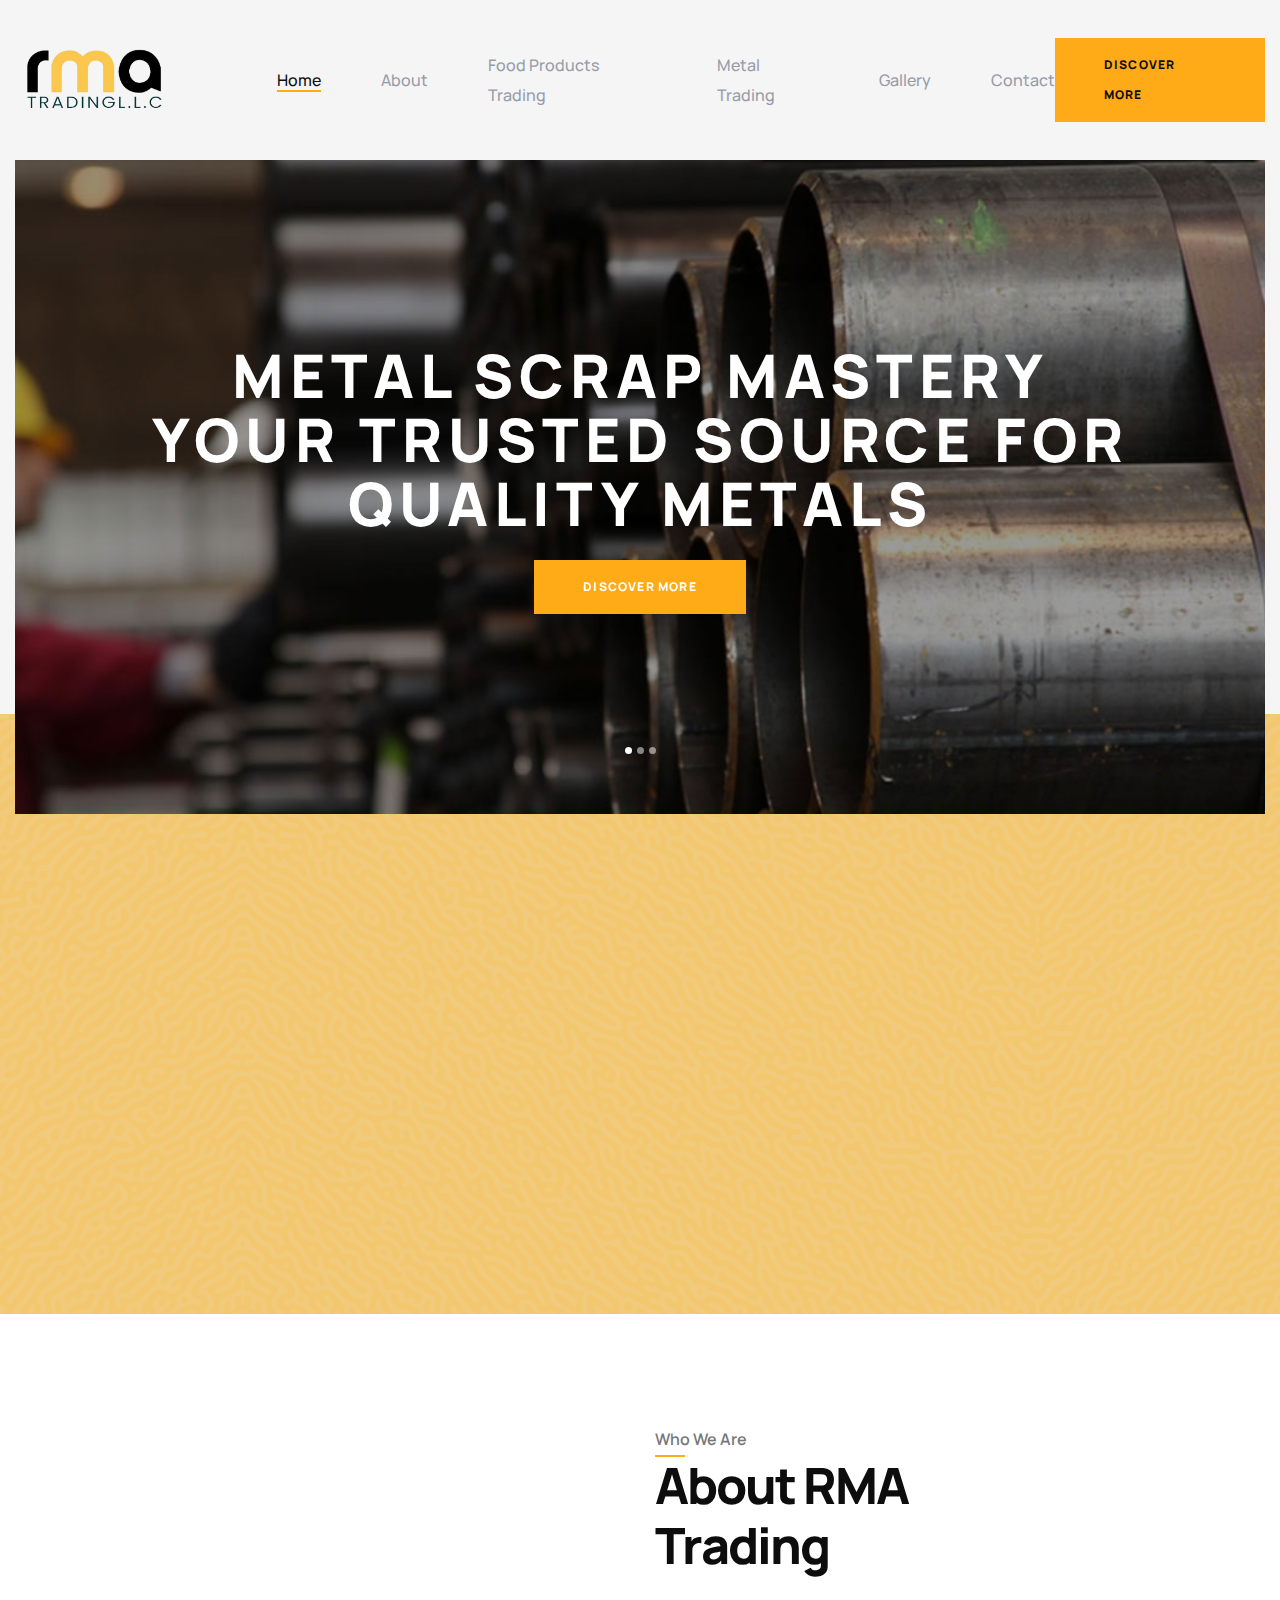
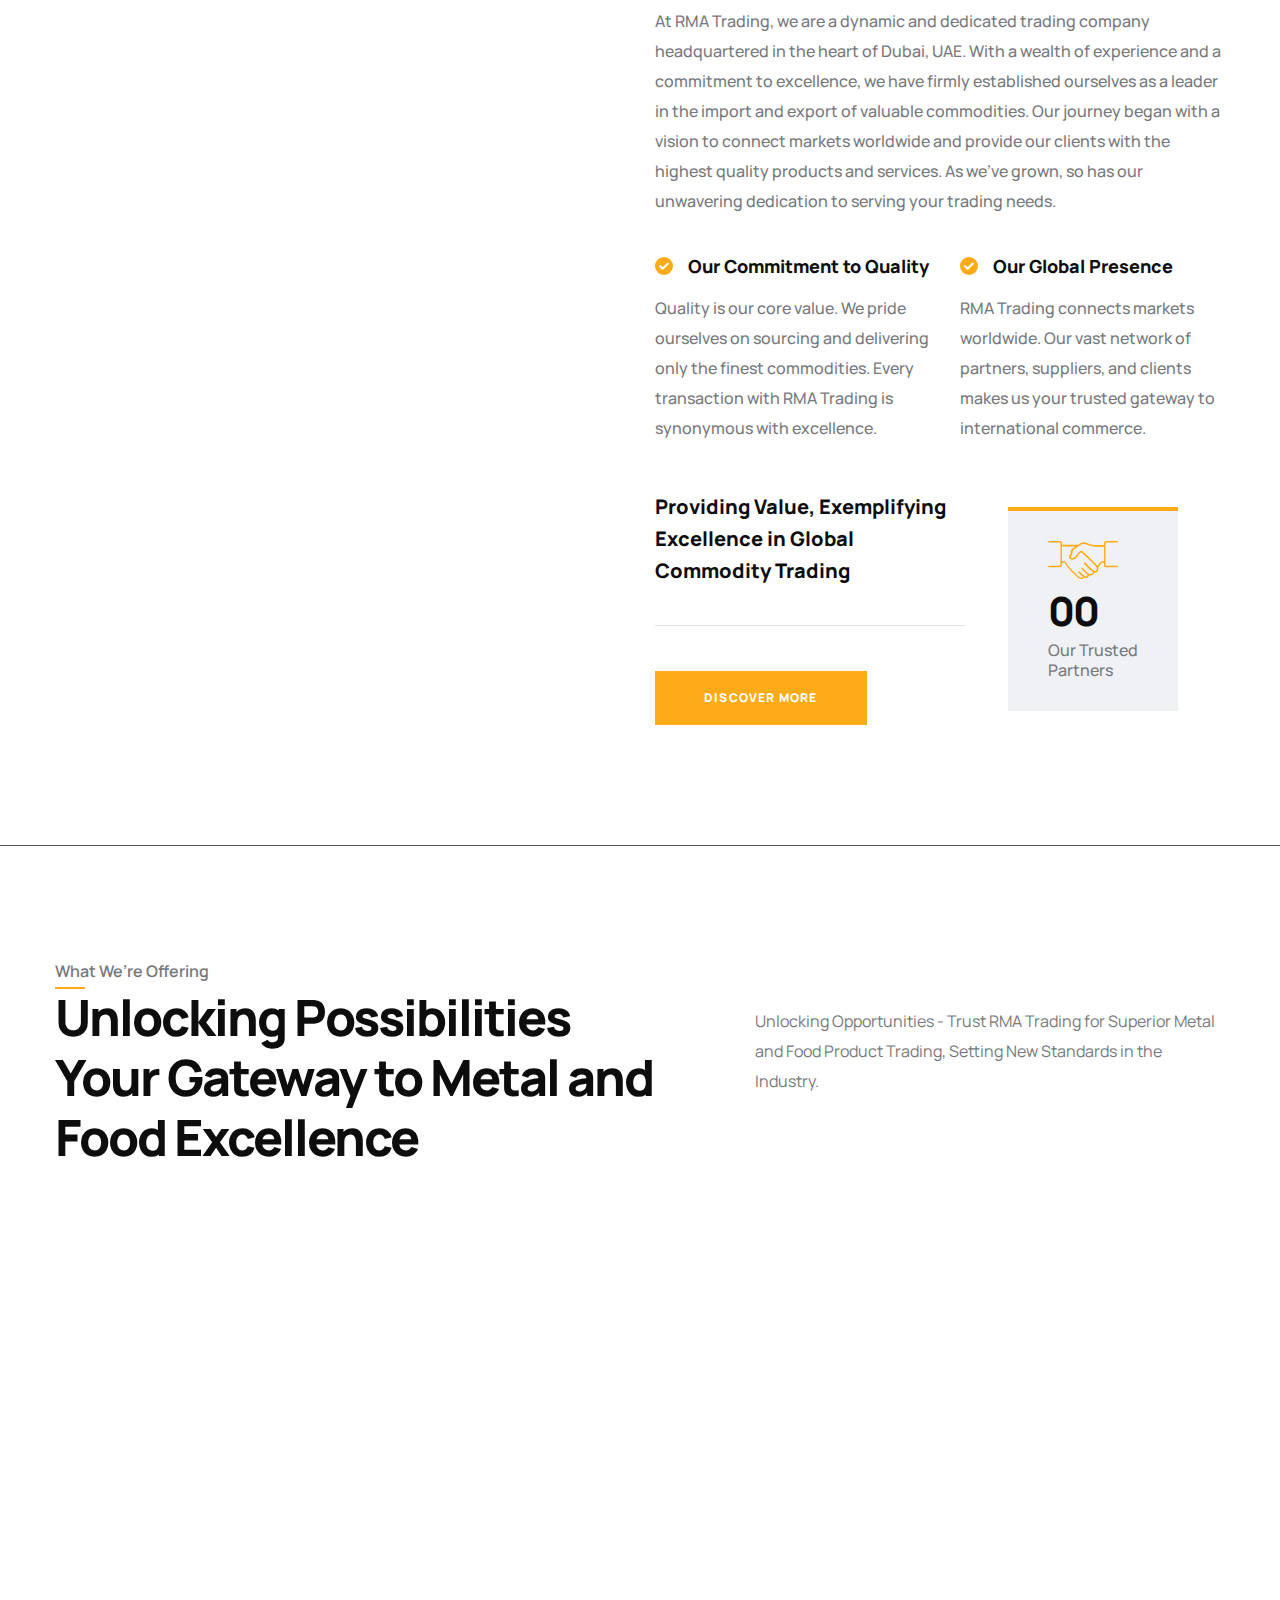
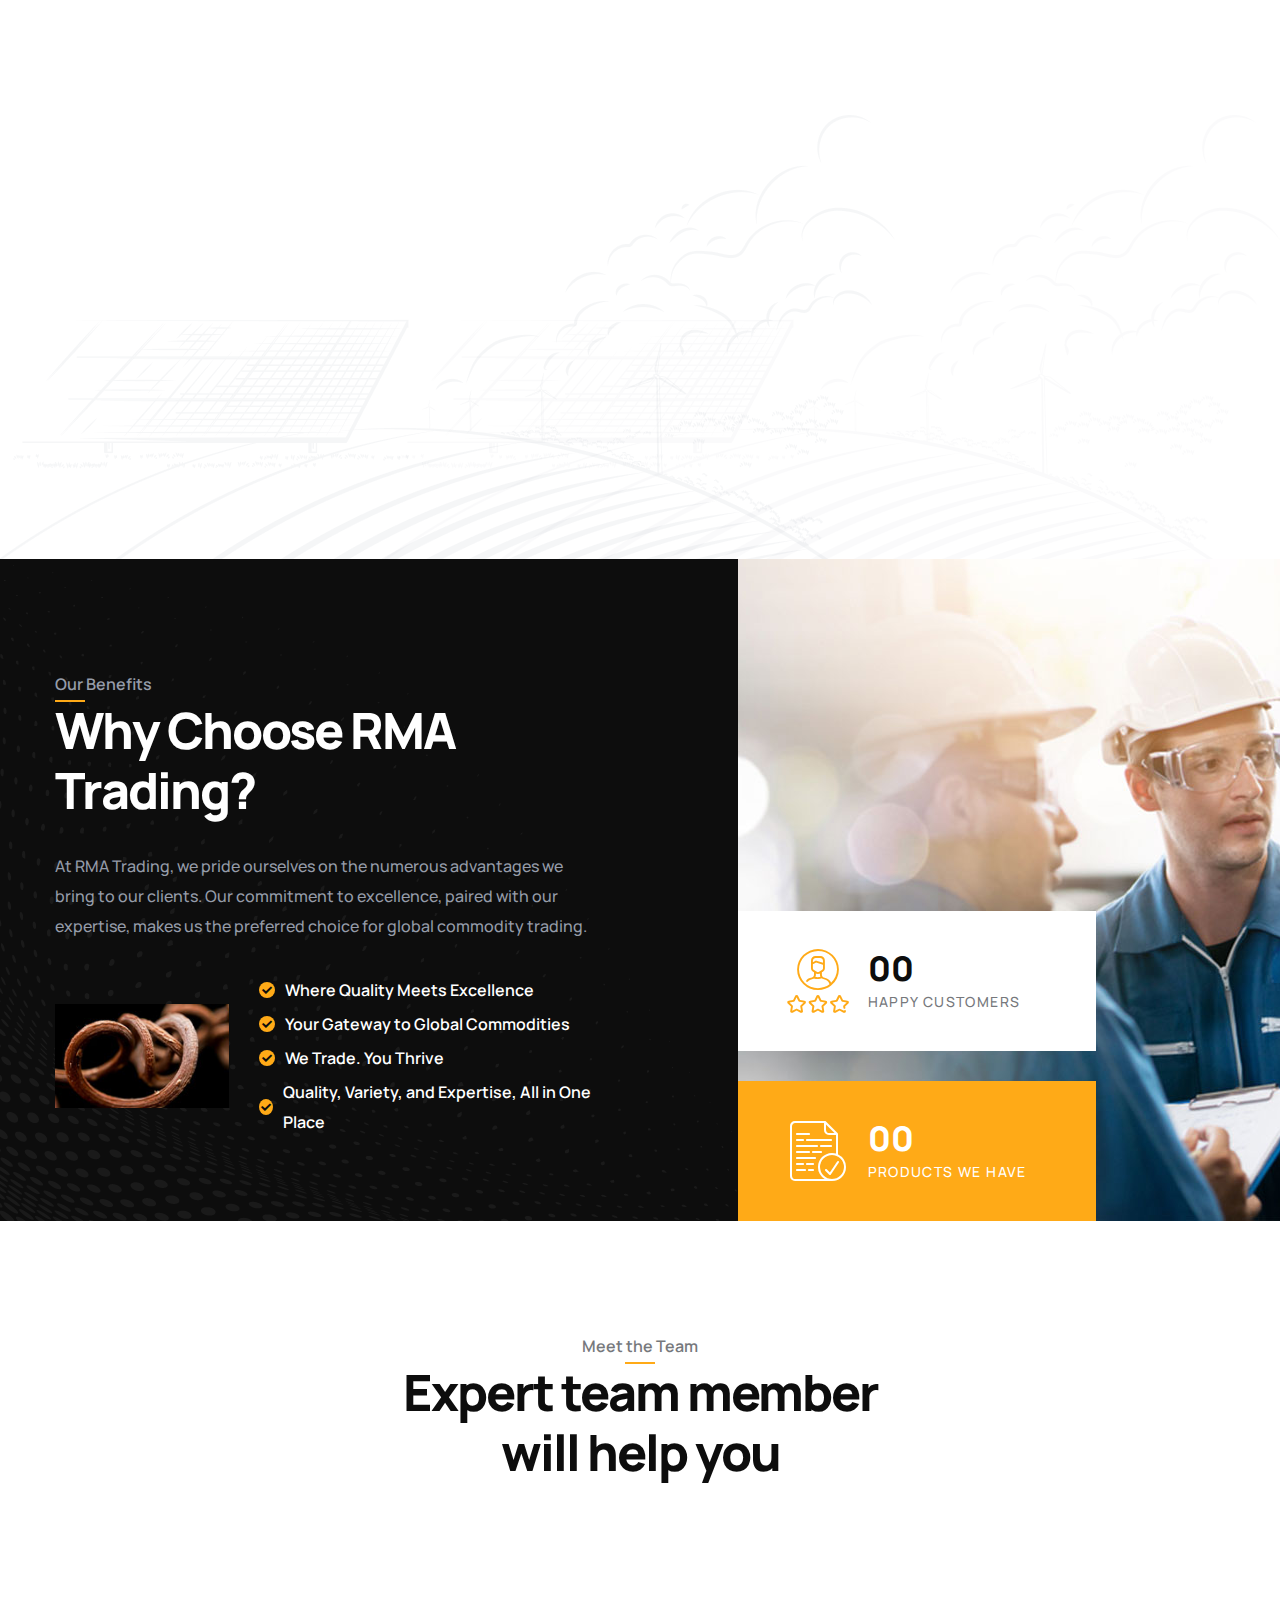
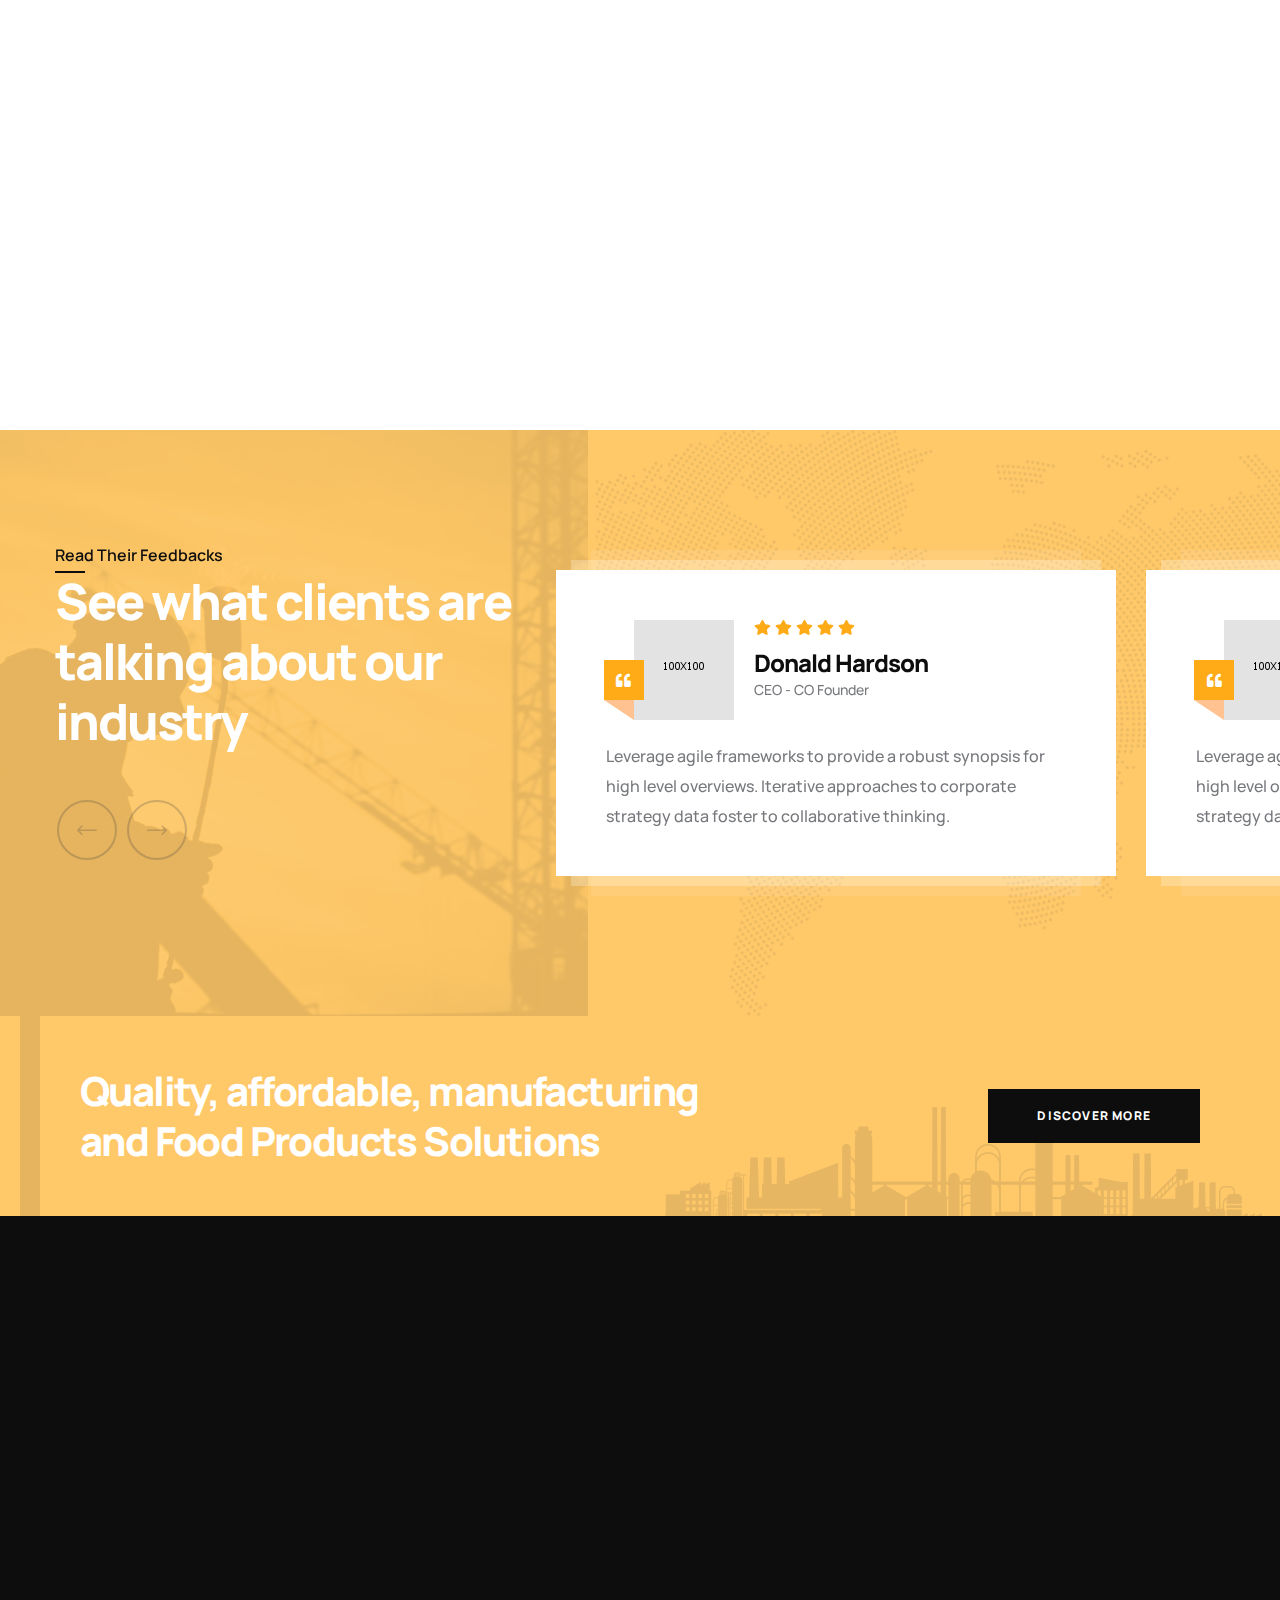
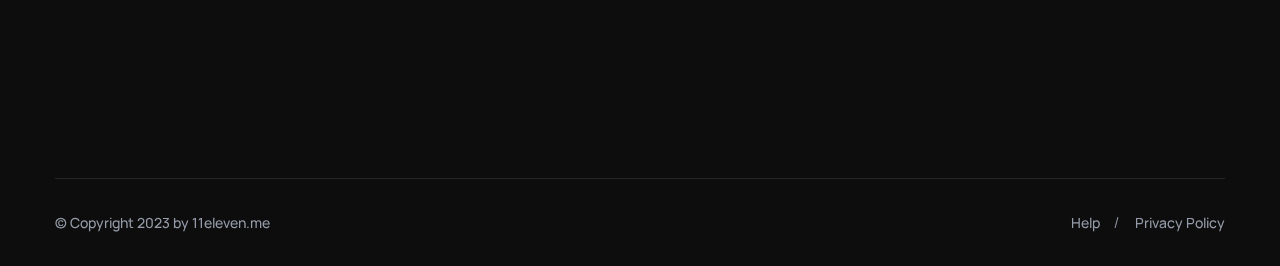
==== index.html @ e62eb187 "first commit" ====
<!DOCTYPE html>
<html lang="en">

<head>
    <meta charset="UTF-8" />
    <meta name="viewport" content="width=device-width, initial-scale=1.0" />
    <title>RMA Trading: Your Gateway to Global Commodity Excellence in Dubai, UAE </title>
    <!-- favicons Icons -->
    <link rel="apple-touch-icon" sizes="180x180" href="assets/images/favicons/apple-touch-icon.png" />
    <link rel="icon" type="image/png" sizes="32x32" href="assets/images/favicons/favicon-32x32.png" />
    <link rel="icon" type="image/png" sizes="16x16" href="assets/images/favicons/favicon-16x16.png" />
    <link rel="manifest" href="assets/images/favicons/site.webmanifest" />
    <meta name="description" content="austry HTML 5 Template " />

    <!-- fonts -->
    <link rel="preconnect" href="https://fonts.googleapis.com">

    <link rel="preconnect" href="https://fonts.gstatic.com" crossorigin>

    <link href="https://fonts.googleapis.com/css2?family=Manrope:wght@200;300;400;500;600;700;800&display=swap"
        rel="stylesheet">

    <link rel="stylesheet" href="assets/vendors/bootstrap/css/bootstrap.min.css" />
    <link rel="stylesheet" href="assets/vendors/animate/animate.min.css" />
    <link rel="stylesheet" href="assets/vendors/animate/custom-animate.css" />
    <link rel="stylesheet" href="assets/vendors/fontawesome/css/all.min.css" />
    <link rel="stylesheet" href="assets/vendors/jarallax/jarallax.css" />
    <link rel="stylesheet" href="assets/vendors/jquery-magnific-popup/jquery.magnific-popup.css" />
    <link rel="stylesheet" href="assets/vendors/nouislider/nouislider.min.css" />
    <link rel="stylesheet" href="assets/vendors/nouislider/nouislider.pips.css" />
    <link rel="stylesheet" href="assets/vendors/odometer/odometer.min.css" />
    <link rel="stylesheet" href="assets/vendors/swiper/swiper.min.css" />
    <link rel="stylesheet" href="assets/vendors/austry-icons/style.css">
    <link rel="stylesheet" href="assets/vendors/tiny-slider/tiny-slider.min.css" />
    <link rel="stylesheet" href="assets/vendors/reey-font/stylesheet.css" />
    <link rel="stylesheet" href="assets/vendors/owl-carousel/owl.carousel.min.css" />
    <link rel="stylesheet" href="assets/vendors/owl-carousel/owl.theme.default.min.css" />
    <link rel="stylesheet" href="assets/vendors/bxslider/jquery.bxslider.css" />
    <link rel="stylesheet" href="assets/vendors/bootstrap-select/css/bootstrap-select.min.css" />
    <link rel="stylesheet" href="assets/vendors/vegas/vegas.min.css" />
    <link rel="stylesheet" href="assets/vendors/jquery-ui/jquery-ui.css" />
    <link rel="stylesheet" href="assets/vendors/timepicker/timePicker.css" />

    <!-- template styles -->
    <link rel="stylesheet" href="assets/css/austry.css" />
    <link rel="stylesheet" href="assets/css/austry-responsive.css" />
    <link rel="stylesheet" href="assets/css/color-6.css" />
</head>

<body>



    <div class="preloader">
        <div class="preloader__image"></div>
    </div>
    <!-- /.preloader -->



    <div class="page-wrapper">
        <header class="main-header-six">
            <nav class="main-menu main-menu-six">
                <div class="main-menu-six__wrapper">
                    <div class="container">
                        <div class="main-menu-six__wrapper-inner">
                            <div class="main-menu-six__logo">
                                <a href="index.html"><img src="assets/images/resources/logo-6.png" style="width: 60%;" alt=""></a>
                            </div>
                            <div class="main-menu-six__main-menu-box">
                                <a href="#" class="mobile-nav__toggler"><i class="fa fa-bars"></i></a>
                                <ul class="main-menu__list">
                                    <li class="dropdown">
                                        <a href="index.html">Home </a>
                                    
                                    </li>
                                    <li>
                                        <a href="about.html">About</a>
                                    </li>
                                    <li class="dropdown">
                                        <a href="#">Food Products Trading</a>
                                  
                                    </li>
                                   
                                    <li class="dropdown">
                                        <a href="#">Metal Trading</a>
                                      
                                    </li>
                                    <li class="dropdown">
                                        <a href="#">Gallery</a>
                                   
                                    </li>
                                    <li>
                                        <a href="contact.html">Contact</a>
                                    </li>
                                </ul>
                            </div>
                            <div class="main-menu-six__search-cart-box">
                                <div class="about-six__btn-box-header">
                                    <a href="about.html" class="thm-btn-header about-six__btn">Discover more</a>
                                </div>
                            </div>
                        </div>
                    </div>
                </div>
            </nav>
        </header>

        <div class="stricky-header stricked-menu main-menu main-menu-six">
            <div class="sticky-header__content"></div><!-- /.sticky-header__content -->
        </div><!-- /.stricky-header -->


        <!--Main Slider Start-->
        <section class="main-slider-six">
            <div class="main-slider-six__wrap">
                <ul class="list-unstyled main-slider-six__social">
                    <li><a href="#">Google</a></li>
                    <li><a href="#">Facebook</a></li>
                    <li><a href="#">Instagram</a></li>
                </ul>
                <ul class="list-unstyled main-slider-six__start-and-close-time">
                    <li><a href="#">mon - fri</a></li>
                    <li><a href="#">9am - 7pm</a></li>
                </ul>
                <div class="swiper-container thm-swiper__slider" data-swiper-options='{"slidesPerView": 1, "loop": true,
        "effect": "fade",
        "pagination": {
        "el": "#main-slider-pagination",
        "type": "bullets",
        "clickable": true
        },
        "navigation": {
        "nextEl": "#main-slider__swiper-button-next",
        "prevEl": "#main-slider__swiper-button-prev"
        },
        "autoplay": {
        "delay": 5000
        }}'>
                    <div class="swiper-wrapper">

                        <div class="swiper-slide">
                            <div class="image-layer-six"
                                style="background-image: url(assets/images/backgrounds/main-slider-6-1.jpg);"></div>
                            <!-- /.image-layer -->

                            <div class="container">
                                <div class="row">
                                    <div class="col-xl-12">
                                        <div class="main-slider-six__content">
                                            <h2 class="main-slider-six__title">Metal Scrap Mastery<br>Your Trusted Source for Quality Metals</h2>
                                            <div class="main-slider-six__btn-box">
                                                <a href="metal.html" class="thm-btn main-slider-six__btn">Discover
                                                    more</a>
                                            </div>
                                        </div>
                                    </div>
                                </div>
                            </div>
                        </div>

                        <div class="swiper-slide">
                            <div class="image-layer-six"
                                style="background-image: url(assets/images/backgrounds/main-slider-6-2.jpg);"></div>
                            <!-- /.image-layer -->

                            <div class="container">
                                <div class="row">
                                    <div class="col-xl-12">
                                        <div class="main-slider-six__content">
                                            <h2 class="main-slider-six__title">Farm to Table Excellence <br>Discover Fresh Food Commodities</h2>
                                            <div class="main-slider-six__btn-box">
                                                <a href="food.html" class="thm-btn main-slider-six__btn">Discover
                                                    more</a>
                                            </div>
                                        </div>
                                    </div>
                                </div>
                            </div>
                        </div>

                        <div class="swiper-slide">
                            <div class="image-layer-six"
                                style="background-image: url(assets/images/backgrounds/main-slider-6-3.jpg);"></div>
                            <!-- /.image-layer -->

                            <div class="container">
                                <div class="row">
                                    <div class="col-xl-12">
                                        <div class="main-slider-six__content">
                                            <h2 class="main-slider-six__title">Nature's Bounty <br>Purity in Every Drop and Grain</h2>
                                            <div class="main-slider-six__btn-box">
                                                <a href="food.html" class="thm-btn main-slider-six__btn">Discover
                                                    more</a>
                                            </div>
                                        </div>
                                    </div>
                                </div>
                            </div>
                        </div>

                    </div>

                    <div class="swiper-pagination" id="main-slider-pagination"></div>
                    <!-- If we need navigation buttons -->

                </div>
            </div>
        </section>
        <!--Main Slider End-->

        <!--Feature Three Start-->
        <section class="feature-three">
            <div class="feature-three__bg"
                style="background-image: url(assets/images/backgrounds/feature-three-bg.jpg);"></div>
            <div class="container">
                <div class="row">
                    <!--Feature Three Single Start-->
                    <div class="col-xl-3 col-lg-6 col-md-6 wow fadeInUp" data-wow-delay="100ms">
                        <div class="feature-three__single">
                            <div class="feature-three__count-and-icon">
                                <div class="feature-three__count"></div>
                                <div class="feature-three__icon">
                                    <img src="assets\images\Icons\icon-fea-01.svg" class="icon-feature-home" alt="">
                                </div>
                            </div>
                            <h3 class="feature-three__title">Commodity Portfolio</h3>
                            <p class="feature-three__text">From Metals to Grains - We Have it All</p>
                        </div>
                    </div>
                    <!--Feature Three Single End-->
                    <!--Feature Three Single Start-->
                    <div class="col-xl-3 col-lg-6 col-md-6 wow fadeInUp" data-wow-delay="200ms">
                        <div class="feature-three__single">
                            <div class="feature-three__count-and-icon">
                                <div class="feature-three__count"></div>
                                <div class="feature-three__icon">
                                    <img src="assets\images\Icons\icon-fea-02.svg" class="icon-feature-home" alt="">
                                </div>
                            </div>
                            <h3 class="feature-three__title">Quality<br> Assurance</h3>
                            <p class="feature-three__text">Uncompromising Quality in Every Transaction</p>
                        </div>
                    </div>
                    <!--Feature Three Single End-->
                    <!--Feature Three Single Start-->
                    <div class="col-xl-3 col-lg-6 col-md-6 wow fadeInUp" data-wow-delay="300ms">
                        <div class="feature-three__single">
                            <div class="feature-three__count-and-icon">
                                <div class="feature-three__count"></div>
                                <div class="feature-three__icon">
                                    <img src="assets\images\Icons\icon-fea-03.svg" class="icon-feature-home" alt="">
                                </div>
                            </div>
                            <h3 class="feature-three__title">Global<br> Reach</h3>
                            <p class="feature-three__text">Your Gateway to International Trade</p>
                        </div>
                    </div>
                    <!--Feature Three Single End-->
                    <!--Feature Three Single Start-->
                    <div class="col-xl-3 col-lg-6 col-md-6 wow fadeInUp" data-wow-delay="400ms">
                        <div class="feature-three__single">
                            <div class="feature-three__count-and-icon">
                                <div class="feature-three__count"></div>
                                <div class="feature-three__icon">
                                    <img src="assets\images\Icons\icon-fea-04.svg" class="icon-feature-home" alt="">
                                </div>
                            </div>
                            <h3 class="feature-three__title">Customer-Centric Approach</h3>
                            <p class="feature-three__text">Service Beyond Expectations</p>
                        </div>
                    </div>
                    <!--Feature Three Single End-->
                </div>
            </div>
        </section>
        <!--Feature Three End-->

        <!--About Six Start-->
        <section class="about-four">
            <div class="container">
                <div class="row">
                    <div class="col-xl-6">
                        <div class="about-four__left">
                            <div class="about-four__img-box wow slideInLeft" data-wow-delay="100ms"
                                data-wow-duration="2500ms">
                                <div class="about-four__img">
                                    <img src="assets/images/resources/about-four-img-1.png" alt="">
                                </div>
                        
                            </div>
                        </div>
                    </div>
                    <div class="col-xl-6">
                        <div class="about-four__right">
                            <div class="section-title text-left">
                                <span class="section-title__tagline">Who We Are</span>
                                <h2 class="section-title__title">About RMA <br>Trading</h2>
                            </div>
                            <p class="about-four__text">At RMA Trading, we are a dynamic and dedicated trading company headquartered in the heart of Dubai, UAE. With a wealth of experience and a commitment to excellence, we have firmly established ourselves as a leader in the import and export of valuable commodities. Our journey began with a vision to connect markets worldwide and provide our clients with the highest quality products and services. As we've grown, so has our unwavering dedication to serving your trading needs.</p>
                            <ul class="list-unstyled about-four__points">
                                <li>
                                    <div class="about-four__icon-box">
                                        <div class="about-four__icon">
                                            <span class="fa fa-check"></span>
                                        </div>
                                        <p class="about-four__icon-text">Our Commitment to Quality</p>
                                    </div>
                                    <p class="about-four__text-2">Quality is our core value. We pride ourselves on sourcing and delivering only the finest commodities. Every transaction with RMA Trading is synonymous with excellence.</p>
                                </li>
                                <li>
                                    <div class="about-four__icon-box">
                                        <div class="about-four__icon">
                                            <span class="fa fa-check"></span>
                                        </div>
                                        <p class="about-four__icon-text">Our Global Presence</p>
                                    </div>
                                    <p class="about-four__text-2">RMA Trading connects markets worldwide. Our vast network of partners, suppliers, and clients makes us your trusted gateway to international commerce.</p>
                                </li>
                            </ul>
                            <div class="about-four__bottom">
                                <div class="about-four__bottom-left">
                                    <div class="about-four__bottom-text-box">
                                        <p class="about-four__bottom-text">Providing Value, Exemplifying Excellence in Global Commodity Trading</p>
                                    </div>
                                    <div class="about-four__btn-box">
                                        <a href="about.html" class="thm-btn about-four__btn">Discover more</a>
                                    </div>
                                </div>
                                <div class="about-four__bottom-right">
                                    <div class="about-four__project-completed">
                                        <div class="about-four__project-completed-icon">
                                            <img src="assets\images\Icons\icon-fea-04.svg" class="icon-feature-home" alt="">
                                        </div>
                                        <div class="about-four__project-completed-count-box count-box">
                                            <h3 class="count-text" data-stop="360" data-speed="3500">00</h3>
                                            <p>Our Trusted <br> Partners</p>
                                        </div>
                                    </div>
                                </div>
                            </div>
                        </div>
                    </div>
                </div>
            </div>
        </section>
        <!--About Six End-->

        <!--Services Six Start-->
        <section class="services-two">
            <div class="services-two__shape-1 float-bob-x">
                <img src="assets/images/shapes/services-two-shape-1.png" alt="">
            </div>
            <div class="services-two__shape-2 float-bob-y">
                <img src="assets/images/shapes/services-two-shape-2.png" alt="">
            </div>
            <div class="container">
                <div class="services-two__top">
                    <div class="row">
                        <div class="col-xl-7 col-lg-6">
                            <div class="services-two__left">
                                <div class="section-title text-left">
                                    <span class="section-title__tagline">What We’re Offering</span>
                                    <h2 class="section-title__title">Unlocking Possibilities
                                        <br> Your Gateway to Metal and Food Excellence</h2>
                                </div>
                            </div>
                        </div>
                        <div class="col-xl-5 col-lg-6">
                            <div class="services-two__right">
                                <p class="services-two__text">Unlocking Opportunities - Trust RMA Trading for Superior Metal and Food Product Trading, Setting New Standards in the Industry.</p>
                            </div>
                        </div>
                    </div>
                </div>
                <div class="row">
                    <!--Services Two Single Start-->
                    <div class="col-xl-6 col-lg-6 col-md-6 wow fadeInUp" data-wow-delay="100ms">
                        <div class="services-two__single">
                            <div class="services-two__img-box">
                                <div class="services-two__img">
                                    <img src="assets/images/services/services-2-1.jpg" alt="">
                                </div>
                                <div class="services-two__icon">
                                    <span class="icon-power-plant"></span>
                                </div>
                            </div>
                            <div class="services-two__content">
                                <p class="services-two__sub-title">RMA TRADING</p>
                                <h3 class="services-two__title"><a href="services-2.html">Metal Trading</a></h3>
                                <p class="services-two__text">Explore top-notch metal trading at RMA Trading. We specialize in importing and exporting aluminum, copper, and steel scrap, maintaining the highest quality standards.</p>
                                <div class="services-two__learn-more">
                                    <a href="contact.html" class="footer-widget__about-btn thm-btn-ser">Discover More</a>
                                </div>
                            </div>
                        </div>
                    </div>
                    <!--Services Two Single Start-->
                    <!--Services Two Single Start-->
                    <div class="col-xl-6 col-lg-6 col-md-6 wow fadeInUp" data-wow-delay="200ms">
                        <div class="services-two__single">
                            <div class="services-two__img-box">
                                <div class="services-two__img">
                                    <img src="assets/images/services/services-2-2.jpg" alt="">
                                </div>
                                <div class="services-two__icon">
                                    <span class="icon-factory-1"></span>
                                </div>
                            </div>
                            <div class="services-two__content">
                                <p class="services-two__sub-title">RMA TRADING</p>
                                <h3 class="services-two__title"><a href="services-2.html">Food Products Trading</a></h3>
                                <p class="services-two__text">Savor the world's best food products. RMA Trading offers a wide range of fresh and high-quality commodities, including fruits, grains, and more. We're your gateway to culinary excellence.</p>
                                <div class="services-two__learn-more">
                                    <a href="contact.html" class="footer-widget__about-btn thm-btn-ser">Discover More</a>

                                </div>
                            </div>
                        </div>
                    </div>
                    <!--Services Two Single Start-->
                    <!--Services Two Single Start-->
                  
                    <!--Services Two Single Start-->
                    <!--Services Two Single Start-->
                   
                    <!--Services Two Single Start-->
                </div>
            </div>
        </section>
        <!--Services Six End-->

        <!--Project Six Start-->
     
        <!--Project Six End-->

        <!--Benefits One Start-->
        <section class="benefits-one">
            <div class="benefits-one__shape-1 float-bob-x">
                <img src="assets/images/shapes/benefits-one-shape-1.png" alt="">
            </div>
            <div class="container">
                <div class="row">
                    <div class="col-xl-7">
                        <div class="benefits-one__left">
                            <div class="section-title text-left">
                                <span class="section-title__tagline">Our Benefits</span>
                                <h2 class="section-title__title">Why Choose RMA Trading?</h2>
                            </div>
                            <p class="benefits-one__text-1">At RMA Trading, we pride ourselves on the numerous advantages we bring to our clients. Our commitment to excellence, paired with our expertise, makes us the preferred choice for global commodity trading. </p>
                            <div class="benefits-one__points-box">
                                <div class="benefits-one__points-img">
                                    <img src="assets/images/resources/benefits-one-points-img.jpg" alt="">
                                </div>
                                <ul class="list-unstyled benefits-one__points">
                                    <li>
                                        <div class="icon">
                                            <i class="fa fa-check"></i>
                                        </div>
                                        <div class="text">
                                            <p>Where Quality Meets Excellence
                                                </p>
                                        </div>
                                    </li>
                                    <li>
                                        <div class="icon">
                                            <i class="fa fa-check"></i>
                                        </div>
                                        <div class="text">
                                            <p>Your Gateway to Global Commodities
        </p>
                                        </div>
                                    </li>
                                    <li>
                                        <div class="icon">
                                            <i class="fa fa-check"></i>
                                        </div>
                                        <div class="text">
                                            <p>                                        
                                                We Trade. You Thrive</p>
                                        </div>
                                    </li>
                                    <li>
                                        <div class="icon">
                                            <i class="fa fa-check"></i>
                                        </div>
                                        <div class="text">
                                            <p>Quality, Variety, and Expertise, All in One Place</p>
                                        </div>
                                    </li>
                                </ul>
                            </div>
                        </div>
                    </div>
                    <div class="col-xl-5">
                        <div class="benefits-one__right">
                            <div class="benefits-one__img clearfix">
                                <img src="assets/images/resources/benefits-one-img-1.jpg" alt="">
                                <div class="benefits-one__counter-box">
                                    <ul class="list-unstyled benefits-one__counter">
                                        <li>
                                            <div class="benefits-one__counter-single">
                                                <div class="benefits-one__counter-icon">
                                                    <span class="icon-rating"></span>
                                                </div>
                                                <div class="benefits-one__counter-content count-box">
                                                    <h3 class="count-text" data-stop="87450" data-speed="1500">00</h3>
                                                    <p class="benefits-one__counter-text">happy customers</p>
                                                </div>
                                            </div>
                                        </li>
                                        <li>
                                            <div class="benefits-one__counter-single">
                                                <div class="benefits-one__counter-icon">
                                                    <span class="icon-file"></span>
                                                </div>
                                                <div class="benefits-one__counter-content count-box">
                                                    <h3 class="count-text" data-stop="560" data-speed="1500">00</h3>
                                                    <p class="benefits-one__counter-text">Products We Have</p>
                                                </div>
                                            </div>
                                        </li>
                                    </ul>
                                </div>
                            </div>
                        </div>
                    </div>
                </div>
            </div>
        </section>
        <!--Benefits One End-->

        <!--Team Six Start-->
        <section class="team-six">
            <div class="container">
                <div class="section-title text-center">
                    <span class="section-title__tagline">Meet the Team</span>
                    <h2 class="section-title__title">Expert team member <br> will help you</h2>
                </div>
                <div class="row">
                    <!--Team Six Single Start-->
                    <div class="col-xl-3 col-lg-6 col-md-6 wow fadeInUp" data-wow-delay="100ms">
                        <div class="team-six__single">
                            <div class="team-six__img">
                                <img src="assets/images/team/team-6-1.jpg" alt="">
                            </div>
                            <div class="team-six__content">
                                <p class="team-six__sub-title">CEO Founder</p>
                                <h3 class="team-six__name"><a href="team.html">Jessica Brown</a></h3>
                                <p class="team-six__text">Lorem ipsum dolor sit am adipi sicing elit, sed do consulting
                                    firms.</p>
                            </div>
                            <div class="team-six__hover-content">
                                <p class="team-six__hover-sub-title">CEO Founder</p>
                                <h3 class="team-six__hover-name"><a href="team.html">Jessica Brown</a></h3>
                                <p class="team-six__hover-text">Lorem ipsum dolor sit am adipi sicing elit, sed do
                                    consulting
                                    firms.</p>
                                <div class="team-six__social">
                                    <a href="#"><i class="fab fa-twitter"></i></a>
                                    <a href="#"><i class="fab fa-facebook"></i></a>
                                    <a href="#"><i class="fab fa-instagram"></i></a>
                                </div>
                            </div>
                        </div>
                    </div>
                    <!--Team Six Single End-->
                    <!--Team Six Single Start-->
                    <div class="col-xl-3 col-lg-6 col-md-6 wow fadeInUp" data-wow-delay="200ms">
                        <div class="team-six__single">
                            <div class="team-six__img">
                                <img src="assets/images/team/team-6-1.jpg" alt="">
                            </div>
                            <div class="team-six__content">
                                <p class="team-six__sub-title">CEO Founder</p>
                                <h3 class="team-six__name"><a href="team.html">David Cooper</a></h3>
                                <p class="team-six__text">Lorem ipsum dolor sit am adipi sicing elit, sed do consulting
                                    firms.</p>
                            </div>
                            <div class="team-six__hover-content">
                                <p class="team-six__hover-sub-title">CEO Founder</p>
                                <h3 class="team-six__hover-name"><a href="team.html">David Cooper</a></h3>
                                <p class="team-six__hover-text">Lorem ipsum dolor sit am adipi sicing elit, sed do
                                    consulting
                                    firms.</p>
                                <div class="team-six__social">
                                    <a href="#"><i class="fab fa-twitter"></i></a>
                                    <a href="#"><i class="fab fa-facebook"></i></a>
                                    <a href="#"><i class="fab fa-instagram"></i></a>
                                </div>
                            </div>
                        </div>
                    </div>
                    <!--Team Six Single End-->
                    <!--Team Six Single Start-->
                    <div class="col-xl-3 col-lg-6 col-md-6 wow fadeInUp" data-wow-delay="300ms">
                        <div class="team-six__single">
                            <div class="team-six__img">
                                <img src="assets/images/team/team-6-1.jpg" alt="">
                            </div>
                            <div class="team-six__content">
                                <p class="team-six__sub-title">CEO Founder</p>
                                <h3 class="team-six__name"><a href="team.html">Sarah Albert</a></h3>
                                <p class="team-six__text">Lorem ipsum dolor sit am adipi sicing elit, sed do consulting
                                    firms.</p>
                            </div>
                            <div class="team-six__hover-content">
                                <p class="team-six__hover-sub-title">CEO Founder</p>
                                <h3 class="team-six__hover-name"><a href="team.html">Sarah Albert</a></h3>
                                <p class="team-six__hover-text">Lorem ipsum dolor sit am adipi sicing elit, sed do
                                    consulting
                                    firms.</p>
                                <div class="team-six__social">
                                    <a href="#"><i class="fab fa-twitter"></i></a>
                                    <a href="#"><i class="fab fa-facebook"></i></a>
                                    <a href="#"><i class="fab fa-instagram"></i></a>
                                </div>
                            </div>
                        </div>
                    </div>
                    <!--Team Six Single End-->
                    <!--Team Six Single Start-->
                    <div class="col-xl-3 col-lg-6 col-md-6 wow fadeInUp" data-wow-delay="400ms">
                        <div class="team-six__single">
                            <div class="team-six__img">
                                <img src="assets/images/team/team-6-1.jpg" alt="">
                            </div>
                            <div class="team-six__content">
                                <p class="team-six__sub-title">CEO Founder</p>
                                <h3 class="team-six__name"><a href="team.html">Mike Hardson</a></h3>
                                <p class="team-six__text">Lorem ipsum dolor sit am adipi sicing elit, sed do consulting
                                    firms.</p>
                            </div>
                            <div class="team-six__hover-content">
                                <p class="team-six__hover-sub-title">CEO Founder</p>
                                <h3 class="team-six__hover-name"><a href="team.html">Mike Hardson</a></h3>
                                <p class="team-six__hover-text">Lorem ipsum dolor sit am adipi sicing elit, sed do
                                    consulting
                                    firms.</p>
                                <div class="team-six__social">
                                    <a href="#"><i class="fab fa-twitter"></i></a>
                                    <a href="#"><i class="fab fa-facebook"></i></a>
                                    <a href="#"><i class="fab fa-instagram"></i></a>
                                </div>
                            </div>
                        </div>
                    </div>
                    <!--Team Six Single End-->
                </div>
            </div>
        </section>
        <section class="testimonial-one">
            <div class="testimonial-one__bg"
                style="background-image: url(assets/images/backgrounds/testimonial-one-bg.png);"></div>
            <div class="testimonial-one__shape-1"
                style="background-image: url(assets/images/shapes/testimonial-shape-1.png);"></div>
            <div class="container">
                <div class="row">
                    <div class="col-xl-5 col-lg-5">
                        <div class="testimonial-one__left">
                            <div class="section-title text-left">
                                <span class="section-title__tagline">Read Their Feedbacks</span>
                                <h2 class="section-title__title">See what clients are talking about our industry</h2>
                            </div>
                        </div>
                    </div>
                    <div class="col-xl-7 col-lg-7">
                        <div class="testimonial-one__right">
                            <div class="testimonial-one__carousel thm-owl__carousel owl-theme owl-carousel"
                                data-owl-options='{
                                "items": 1,
                                "margin": 30,
                                "smartSpeed": 700,
                                "loop":true,
                                "autoplay": 6000,
                                "nav":true,
                                "dots":false,
                                "navText": ["<span class=\"icon-left-arrow\"></span>","<span class=\"icon-right-arrow\"></span>"],
                                "responsive":{
                                    "0":{
                                        "items":1
                                    },
                                    "768":{
                                        "items":1
                                    },
                                    "992":{
                                        "items": 1
                                    },
                                    "1200":{
                                        "items": 1.185555
                                    }
                                }

                            }'>
                                <!--Testimonial One Single Start-->
                                <div class="item">
                                    <div class="testimonial-one__single">
                                        <div class="testimonial-one__single-inner">
                                            <div class="testimonial-one__client-info">
                                                <div class="testimonial-one__client-img">
                                                    <img src="assets/images/testimonial/testimonial-1-1.jpg" alt="">
                                                    <div class="testimonial-one__quote">
                                                        <i class="fas fa-quote-left"></i>
                                                    </div>
                                                </div>
                                                <div class="testimonial-one__content">
                                                    <div class="testimonial-one__rating">
                                                        <span class="fa fa-star"></span>
                                                        <span class="fa fa-star"></span>
                                                        <span class="fa fa-star"></span>
                                                        <span class="fa fa-star"></span>
                                                        <span class="fa fa-star"></span>
                                                    </div>
                                                    <h3 class="testimonial-one__client-name">Donald Hardson</h3>
                                                    <p class="testimonial-one__client-sub-title">CEO - CO Founder</p>
                                                </div>
                                            </div>
                                            <p class="testimonial-one__text">Leverage agile frameworks to provide a
                                                robust
                                                synopsis for high level overviews. Iterative approaches to corporate
                                                strategy data foster to collaborative thinking.</p>
                                        </div>
                                    </div>
                                </div>
                                <!--Testimonial One Single End-->
                                <!--Testimonial One Single Start-->
                                <div class="item">
                                    <div class="testimonial-one__single">
                                        <div class="testimonial-one__single-inner">
                                            <div class="testimonial-one__client-info">
                                                <div class="testimonial-one__client-img">
                                                    <img src="assets/images/testimonial/testimonial-1-2.jpg" alt="">
                                                    <div class="testimonial-one__quote">
                                                        <i class="fas fa-quote-left"></i>
                                                    </div>
                                                </div>
                                                <div class="testimonial-one__content">
                                                    <div class="testimonial-one__rating">
                                                        <span class="fa fa-star"></span>
                                                        <span class="fa fa-star"></span>
                                                        <span class="fa fa-star"></span>
                                                        <span class="fa fa-star"></span>
                                                        <span class="fa fa-star"></span>
                                                    </div>
                                                    <h3 class="testimonial-one__client-name">Christine Eve</h3>
                                                    <p class="testimonial-one__client-sub-title">CEO - CO Founder</p>
                                                </div>
                                            </div>
                                            <p class="testimonial-one__text">Leverage agile frameworks to provide a
                                                robust
                                                synopsis for high level overviews. Iterative approaches to corporate
                                                strategy data foster to collaborative thinking.</p>
                                        </div>
                                    </div>
                                </div>
                                <!--Testimonial One Single End-->
                            </div>
                        </div>
                    </div>
                </div>
            </div>
        </section>
        <!--Team Six End-->

        <!--Reward Start-->
     
        <!--Reward End-->

        <!--Why Choose Two Start-->
    
        <!--Why Choose Two End-->

        <!--News Six Start-->

        <!--News Six End-->

        <!--CTA Three Start-->
        <section class="cta-three">
            <div class="container-fluid">
                <div class="cta-three__inner">
                    <div class="cta-three__shape-1 float-bob-y">
                        <img src="assets/images/shapes/cta-three-shape-1.png" alt="">
                    </div>
                    <h3 class="cta-three__title">Quality, affordable, manufacturing <br> and Food Products Solutions</h3>
                    <a href="about.html" class="thm-btn cta-three__btn">Discover more</a>
                </div>
            </div>
        </section>
        <!--CTA Three End-->

        <!--Site Footer Start-->
        <footer class="site-footer">
            <div class="site-footer__img">
                <img src="assets/images/resources/footer-logo.png" alt="">
            </div>
            <div class="container">
                <div class="site-footer__top">
                    <div class="row">
                        <div class="col-xl-3 col-lg-6 col-md-6 wow fadeInUp" data-wow-delay="100ms">
                            <div class="footer-widget__column footer-widget__about">
                                <div class="footer-widget__logo">
                                    <a href="index.html"><img src="assets/images/resources/footer-logo.png"
                                            alt=""></a>
                                </div>
                                <div class="footer-widget__about-text-box">
                                    <p class="footer-widget__about-text">At RMA Trading, we are a dynamic and dedicated trading company headquartered in the heart of Dubai, UAE.</p>
                                </div>
                                <div class="footer-widget__about-btn-box">
                                    <a href="contact.html" class="footer-widget__about-btn thm-btn">Contact</a>
                                </div>
                            </div>
                        </div>
                        <div class="col-xl-2 col-lg-6 col-md-6 wow fadeInUp" data-wow-delay="200ms">
                            <div class="footer-widget__column footer-widget__links">
                                <div class="footer-widget__title-box">
                                    <h4 class="footer-widget__title">Links</h4>
                                </div>
                                <ul class="footer-widget__links-list list-unstyled">
                                    <li><a href="about.html">About</a></li>
                                    <li><a href="metal.html">Metal Trading</a></li>
                                    <li><a href="food.html">Food Product Trading</a></li>
                                    <li><a href="gallery-1.html">Gallery</a></li>
                                    <li><a href="contact.html">Contacts</a></li>
                                </ul>
                            </div>
                        </div>
                        <div class="col-xl-3 col-lg-6 col-md-6 wow fadeInUp" data-wow-delay="300ms">
                            <div class="footer-widget__contact">
                                <div class="footer-widget__title-box">
                                    <h4 class="footer-widget__title">Contact</h4>
                                </div>
                                <p class="footer-widget__contact-text">Dubai Business Bay<br>
                                    Churchill Tower
                                    Office N'811
                                </p>
                                <ul class="footer-widget__Contact-list list-unstyled">
                                    <li>
                                        <div class="icon">
                                            <span class="icon-email"></span>
                                        </div>
                                        <div class="text">
                                            <p><a href="needhelp@company.com">info@rmageneraltrading.com                                            </a></p>
                                        </div>
                                    </li>
                                    <li>
                                        <div class="icon">
                                            <span class="icon-telephone"></span>
                                        </div>
                                        <div class="text">
                                            <p><a href="tel:9288008960">+971 ( 56371 ) - 7846</a></p>
                                        </div>
                                    </li>
                                </ul>
                            </div>
                        </div>
                        <div class="col-xl-4 col-lg-6 col-md-6 wow fadeInUp" data-wow-delay="400ms">
                            <div class="footer-widget__newsletter">
                                <div class="footer-widget__title-box">
                                    <h4 class="footer-widget__title">Newsletter</h4>
                                </div>
                                <div class="footer-widget__newsletter-form-box">
                                    <form class="footer-widget__newsletter-form mc-form" data-url="MC_FORM_URL">
                                        <div class="footer-widget__newsletter-form-input-box">
                                            <input type="email" placeholder="Email Address" name="EMAIL">
                                            <button type="submit" class="footer-widget__newsletter-btn"><img
                                                    src="assets/images/icon/paper-plan-icon.png" alt=""></button>
                                        </div>
                                    </form>
                                    <div class="mc-form__response"></div>
                                </div>
                                <div class="site-footer__social">
                                    <a href="#"><i class="fab fa-twitter"></i></a>
                                    <a href="#"><i class="fab fa-facebook"></i></a>
                                    <a href="#"><i class="fab fa-pinterest-p"></i></a>
                                    <a href="#"><i class="fab fa-instagram"></i></a>
                                </div>
                            </div>
                        </div>
                    </div>
                </div>
                <div class="site-footer__bottom">
                    <p class="site-footer__bottom-text">© Copyright 2023 by <a href="#">11eleven.me</a></p>
                    <ul class="list-unstyled site-footer__bottom-menu">
                        <li><a href="about.html">Help</a></li>
                        <li><a href="about.html">Privacy Policy</a></li>
                    </ul>
                </div>
            </div>
        </footer>
        <!--Site Footer End-->


    </div><!-- /.page-wrapper -->


    <div class="mobile-nav__wrapper">
        <div class="mobile-nav__overlay mobile-nav__toggler"></div>
        <!-- /.mobile-nav__overlay -->
        <div class="mobile-nav__content">
            <span class="mobile-nav__close mobile-nav__toggler"><i class="fa fa-times"></i></span>

            <div class="logo-box">
                <a href="index.html" aria-label="logo image"><img src="assets/images/resources/logo-1.png" width="130"
                        alt="" /></a>
            </div>
            <!-- /.logo-box -->
            <div class="mobile-nav__container"></div>
            <!-- /.mobile-nav__container -->

            <ul class="mobile-nav__contact list-unstyled">
                <li>
                    <i class="fa fa-envelope"></i>
                    <a href="mailto:needhelp@packageName__.com">needhelp@austry.com</a>
                </li>
                <li>
                    <i class="fa fa-phone-alt"></i>
                    <a href="tel:666-888-0000">666 888 0000</a>
                </li>
            </ul><!-- /.mobile-nav__contact -->
            <div class="mobile-nav__top">
                <div class="mobile-nav__social">
                    <a href="#" class="fab fa-twitter"></a>
                    <a href="#" class="fab fa-facebook-square"></a>
                    <a href="#" class="fab fa-pinterest-p"></a>
                    <a href="#" class="fab fa-instagram"></a>
                </div><!-- /.mobile-nav__social -->
            </div><!-- /.mobile-nav__top -->



        </div>
        <!-- /.mobile-nav__content -->
    </div>
    <!-- /.mobile-nav__wrapper -->

    <div class="search-popup">
        <div class="search-popup__overlay search-toggler"></div>
        <!-- /.search-popup__overlay -->
        <div class="search-popup__content">
            <form action="#">
                <label for="search" class="sr-only">search here</label><!-- /.sr-only -->
                <input type="text" id="search" placeholder="Search Here..." />
                <button type="submit" aria-label="search submit" class="thm-btn">
                    <i class="icon-magnifying-glass"></i>
                </button>
            </form>
        </div>
        <!-- /.search-popup__content -->
    </div>
    <!-- /.search-popup -->

    <a href="#" data-target="html" class="scroll-to-target scroll-to-top"><i class="fa fa-angle-up"></i></a>


    <script src="assets/vendors/jquery/jquery-3.6.0.min.js"></script>
    <script src="assets/vendors/bootstrap/js/bootstrap.bundle.min.js"></script>
    <script src="assets/vendors/jarallax/jarallax.min.js"></script>
    <script src="assets/vendors/jquery-ajaxchimp/jquery.ajaxchimp.min.js"></script>
    <script src="assets/vendors/jquery-appear/jquery.appear.min.js"></script>
    <script src="assets/vendors/jquery-circle-progress/jquery.circle-progress.min.js"></script>
    <script src="assets/vendors/jquery-magnific-popup/jquery.magnific-popup.min.js"></script>
    <script src="assets/vendors/jquery-validate/jquery.validate.min.js"></script>
    <script src="assets/vendors/nouislider/nouislider.min.js"></script>
    <script src="assets/vendors/odometer/odometer.min.js"></script>
    <script src="assets/vendors/swiper/swiper.min.js"></script>
    <script src="assets/vendors/tiny-slider/tiny-slider.min.js"></script>
    <script src="assets/vendors/wnumb/wNumb.min.js"></script>
    <script src="assets/vendors/wow/wow.js"></script>
    <script src="assets/vendors/isotope/isotope.js"></script>
    <script src="assets/vendors/countdown/countdown.min.js"></script>
    <script src="assets/vendors/owl-carousel/owl.carousel.min.js"></script>
    <script src="assets/vendors/bxslider/jquery.bxslider.min.js"></script>
    <script src="assets/vendors/bootstrap-select/js/bootstrap-select.min.js"></script>
    <script src="assets/vendors/vegas/vegas.min.js"></script>
    <script src="assets/vendors/jquery-ui/jquery-ui.js"></script>
    <script src="assets/vendors/timepicker/timePicker.js"></script>
    <script src="assets/vendors/circleType/jquery.circleType.js"></script>
    <script src="assets/vendors/circleType/jquery.lettering.min.js"></script>
    <script src="assets/vendors/sidebar-content/jquery-sidebar-content.js"></script>




    <!-- template js -->
    <script src="assets/js/austry.js"></script>
</body>

</html>
---- assets/vendors/jarallax/jarallax.css ----
.jarallax {
    position: relative;
    z-index: 0;
}
.jarallax > .jarallax-img {
    position: absolute;
    object-fit: cover;
    /* support for plugin https://github.com/bfred-it/object-fit-images */
    font-family: 'object-fit: cover;';
    top: 0;
    left: 0;
    width: 100%;
    height: 100%;
    z-index: -1;
}
---- assets/vendors/nouislider/nouislider.min.css ----
/*! nouislider - 14.1.1 - 12/15/2019 */
.noUi-target,.noUi-target *{-webkit-touch-callout:none;-webkit-tap-highlight-color:transparent;-webkit-user-select:none;-ms-touch-action:none;touch-action:none;-ms-user-select:none;-moz-user-select:none;user-select:none;-moz-box-sizing:border-box;box-sizing:border-box}.noUi-target{position:relative}.noUi-base,.noUi-connects{width:100%;height:100%;position:relative;z-index:1}.noUi-connects{overflow:hidden;z-index:0}.noUi-connect,.noUi-origin{will-change:transform;position:absolute;z-index:1;top:0;right:0;-ms-transform-origin:0 0;-webkit-transform-origin:0 0;-webkit-transform-style:preserve-3d;transform-origin:0 0;transform-style:flat}.noUi-connect{height:100%;width:100%}.noUi-origin{height:10%;width:10%}.noUi-txt-dir-rtl.noUi-horizontal .noUi-origin{left:0;right:auto}.noUi-vertical .noUi-origin{width:0}.noUi-horizontal .noUi-origin{height:0}.noUi-handle{-webkit-backface-visibility:hidden;backface-visibility:hidden;position:absolute}.noUi-touch-area{height:100%;width:100%}.noUi-state-tap .noUi-connect,.noUi-state-tap .noUi-origin{-webkit-transition:transform .3s;transition:transform .3s}.noUi-state-drag *{cursor:inherit!important}.noUi-horizontal{height:18px}.noUi-horizontal .noUi-handle{width:34px;height:28px;right:-17px;top:-6px}.noUi-vertical{width:18px}.noUi-vertical .noUi-handle{width:28px;height:34px;right:-6px;top:-17px}.noUi-txt-dir-rtl.noUi-horizontal .noUi-handle{left:-17px;right:auto}.noUi-target{background:#FAFAFA;border-radius:4px;border:1px solid #D3D3D3;box-shadow:inset 0 1px 1px #F0F0F0,0 3px 6px -5px #BBB}.noUi-connects{border-radius:3px}.noUi-connect{background:#3FB8AF}.noUi-draggable{cursor:ew-resize}.noUi-vertical .noUi-draggable{cursor:ns-resize}.noUi-handle{border:1px solid #D9D9D9;border-radius:3px;background:#FFF;cursor:default;box-shadow:inset 0 0 1px #FFF,inset 0 1px 7px #EBEBEB,0 3px 6px -3px #BBB}.noUi-active{box-shadow:inset 0 0 1px #FFF,inset 0 1px 7px #DDD,0 3px 6px -3px #BBB}.noUi-handle:after,.noUi-handle:before{content:"";display:block;position:absolute;height:14px;width:1px;background:#E8E7E6;left:14px;top:6px}.noUi-handle:after{left:17px}.noUi-vertical .noUi-handle:after,.noUi-vertical .noUi-handle:before{width:14px;height:1px;left:6px;top:14px}.noUi-vertical .noUi-handle:after{top:17px}[disabled] .noUi-connect{background:#B8B8B8}[disabled] .noUi-handle,[disabled].noUi-handle,[disabled].noUi-target{cursor:not-allowed}.noUi-pips,.noUi-pips *{-moz-box-sizing:border-box;box-sizing:border-box}.noUi-pips{position:absolute;color:#999}.noUi-value{position:absolute;white-space:nowrap;text-align:center}.noUi-value-sub{color:#ccc;font-size:10px}.noUi-marker{position:absolute;background:#CCC}.noUi-marker-sub{background:#AAA}.noUi-marker-large{background:#AAA}.noUi-pips-horizontal{padding:10px 0;height:80px;top:100%;left:0;width:100%}.noUi-value-horizontal{-webkit-transform:translate(-50%,50%);transform:translate(-50%,50%)}.noUi-rtl .noUi-value-horizontal{-webkit-transform:translate(50%,50%);transform:translate(50%,50%)}.noUi-marker-horizontal.noUi-marker{margin-left:-1px;width:2px;height:5px}.noUi-marker-horizontal.noUi-marker-sub{height:10px}.noUi-marker-horizontal.noUi-marker-large{height:15px}.noUi-pips-vertical{padding:0 10px;height:100%;top:0;left:100%}.noUi-value-vertical{-webkit-transform:translate(0,-50%);transform:translate(0,-50%);padding-left:25px}.noUi-rtl .noUi-value-vertical{-webkit-transform:translate(0,50%);transform:translate(0,50%)}.noUi-marker-vertical.noUi-marker{width:5px;height:2px;margin-top:-1px}.noUi-marker-vertical.noUi-marker-sub{width:10px}.noUi-marker-vertical.noUi-marker-large{width:15px}.noUi-tooltip{display:block;position:absolute;border:1px solid #D9D9D9;border-radius:3px;background:#fff;color:#000;padding:5px;text-align:center;white-space:nowrap}.noUi-horizontal .noUi-tooltip{-webkit-transform:translate(-50%,0);transform:translate(-50%,0);left:50%;bottom:120%}.noUi-vertical .noUi-tooltip{-webkit-transform:translate(0,-50%);transform:translate(0,-50%);top:50%;right:120%}
---- assets/vendors/nouislider/nouislider.pips.css ----
/* Base;
 *
 */
.noUi-pips,
.noUi-pips * {
-moz-box-sizing: border-box;
	box-sizing: border-box;
}
.noUi-pips {
	position: absolute;
	font: 400 12px Arial;
	color: #999;
}

/* Values;
 *
 */
.noUi-value {
	width: 40px;
	position: absolute;
	text-align: center;
}
.noUi-value-sub {
	color: #ccc;
	font-size: 10px;
}

/* Markings;
 *
 */
.noUi-marker {
	position: absolute;
	background: #CCC;
}
.noUi-marker-sub {
	background: #AAA;
}
.noUi-marker-large {
	background: #AAA;
}

/* Horizontal layout;
 *
 */
.noUi-pips-horizontal {
	padding: 10px 0;
	height: 50px;
	top: 100%;
	left: 0;
	width: 100%;
}
.noUi-value-horizontal {
	margin-left: -20px;
	padding-top: 20px;
}
.noUi-value-horizontal.noUi-value-sub {
	padding-top: 15px;
}

.noUi-marker-horizontal.noUi-marker {
	margin-left: -1px;
	width: 2px;
	height: 5px;
}
.noUi-marker-horizontal.noUi-marker-sub {
	height: 10px;
}
.noUi-marker-horizontal.noUi-marker-large {
	height: 15px;
}

/* Vertical layout;
 *
 */
.noUi-pips-vertical {
	padding: 0 10px;
	height: 100%;
	top: 0;
	left: 100%;
}
.noUi-value-vertical {
	width: 15px;
	margin-left: 20px;
	margin-top: -5px;
}

.noUi-marker-vertical.noUi-marker {
	width: 5px;
	height: 2px;
	margin-top: -1px;
}
.noUi-marker-vertical.noUi-marker-sub {
	width: 10px;
}
.noUi-marker-vertical.noUi-marker-large {
	width: 15px;
}
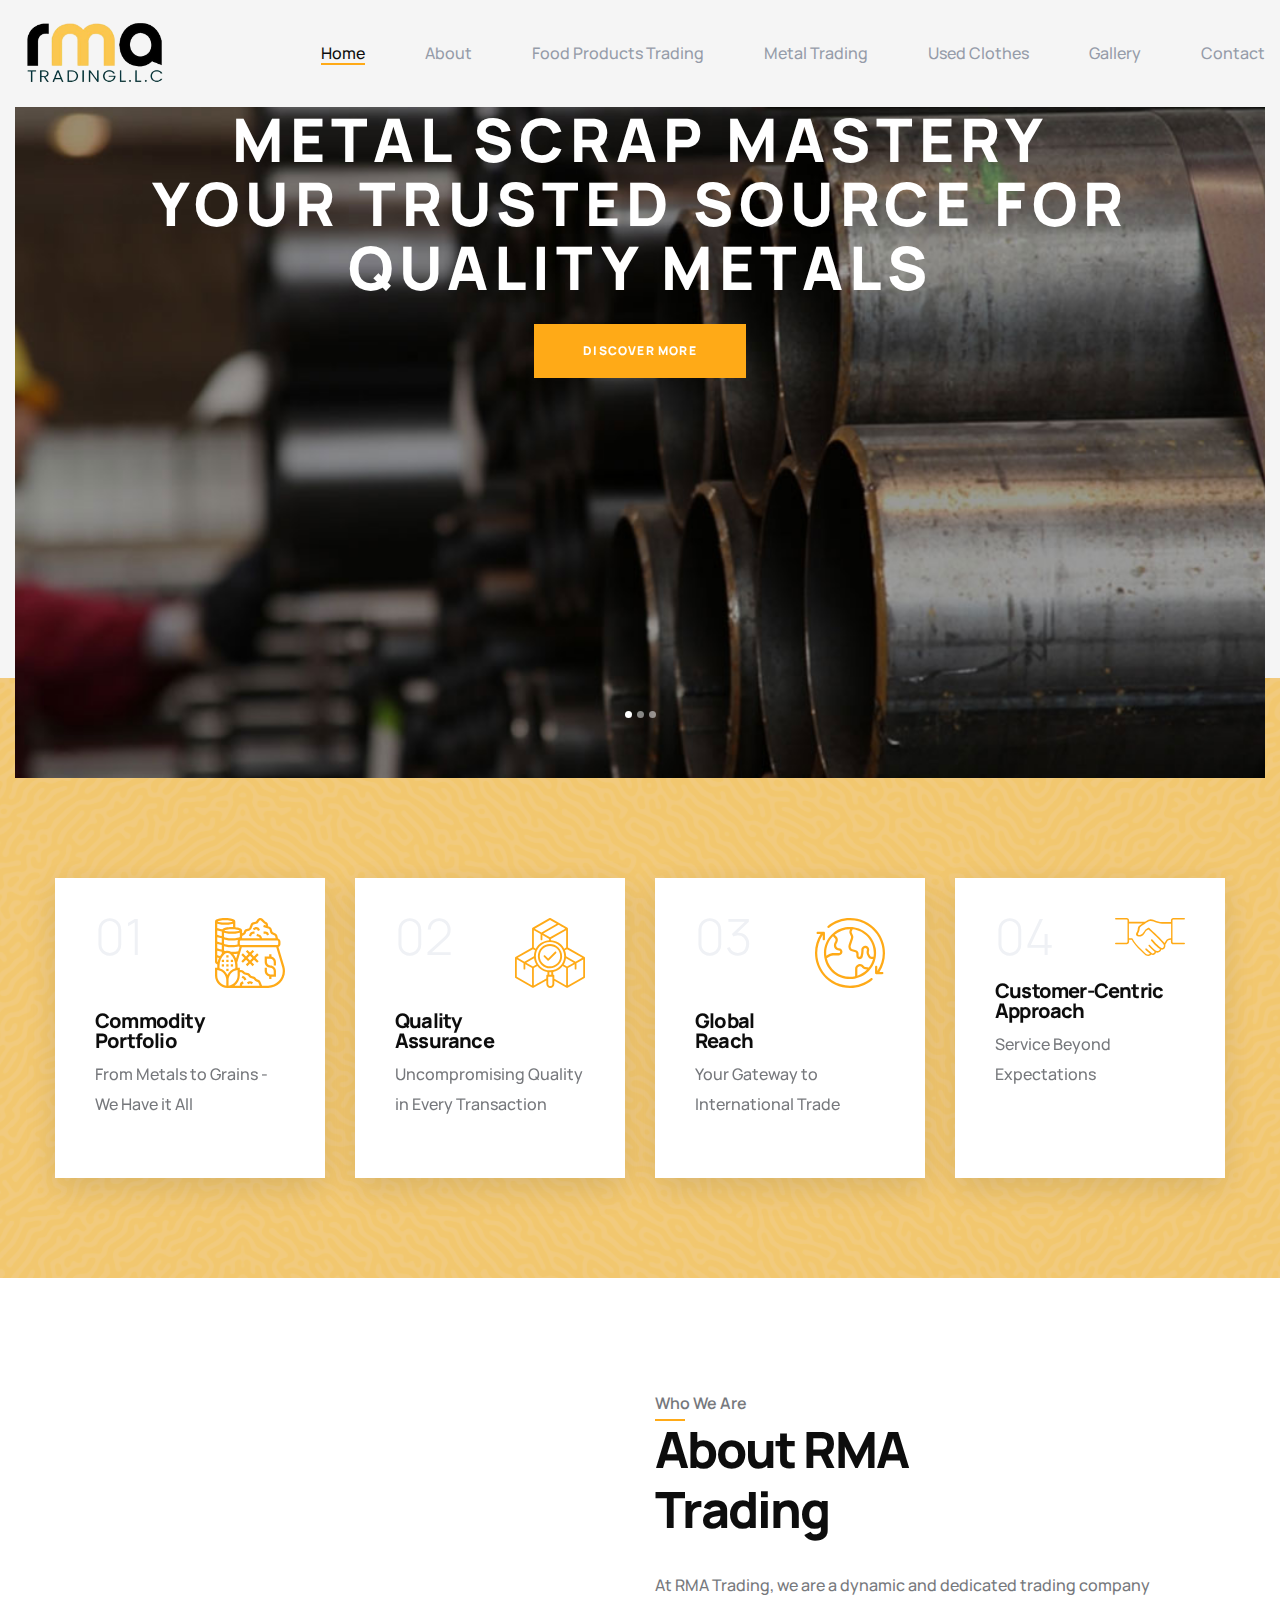
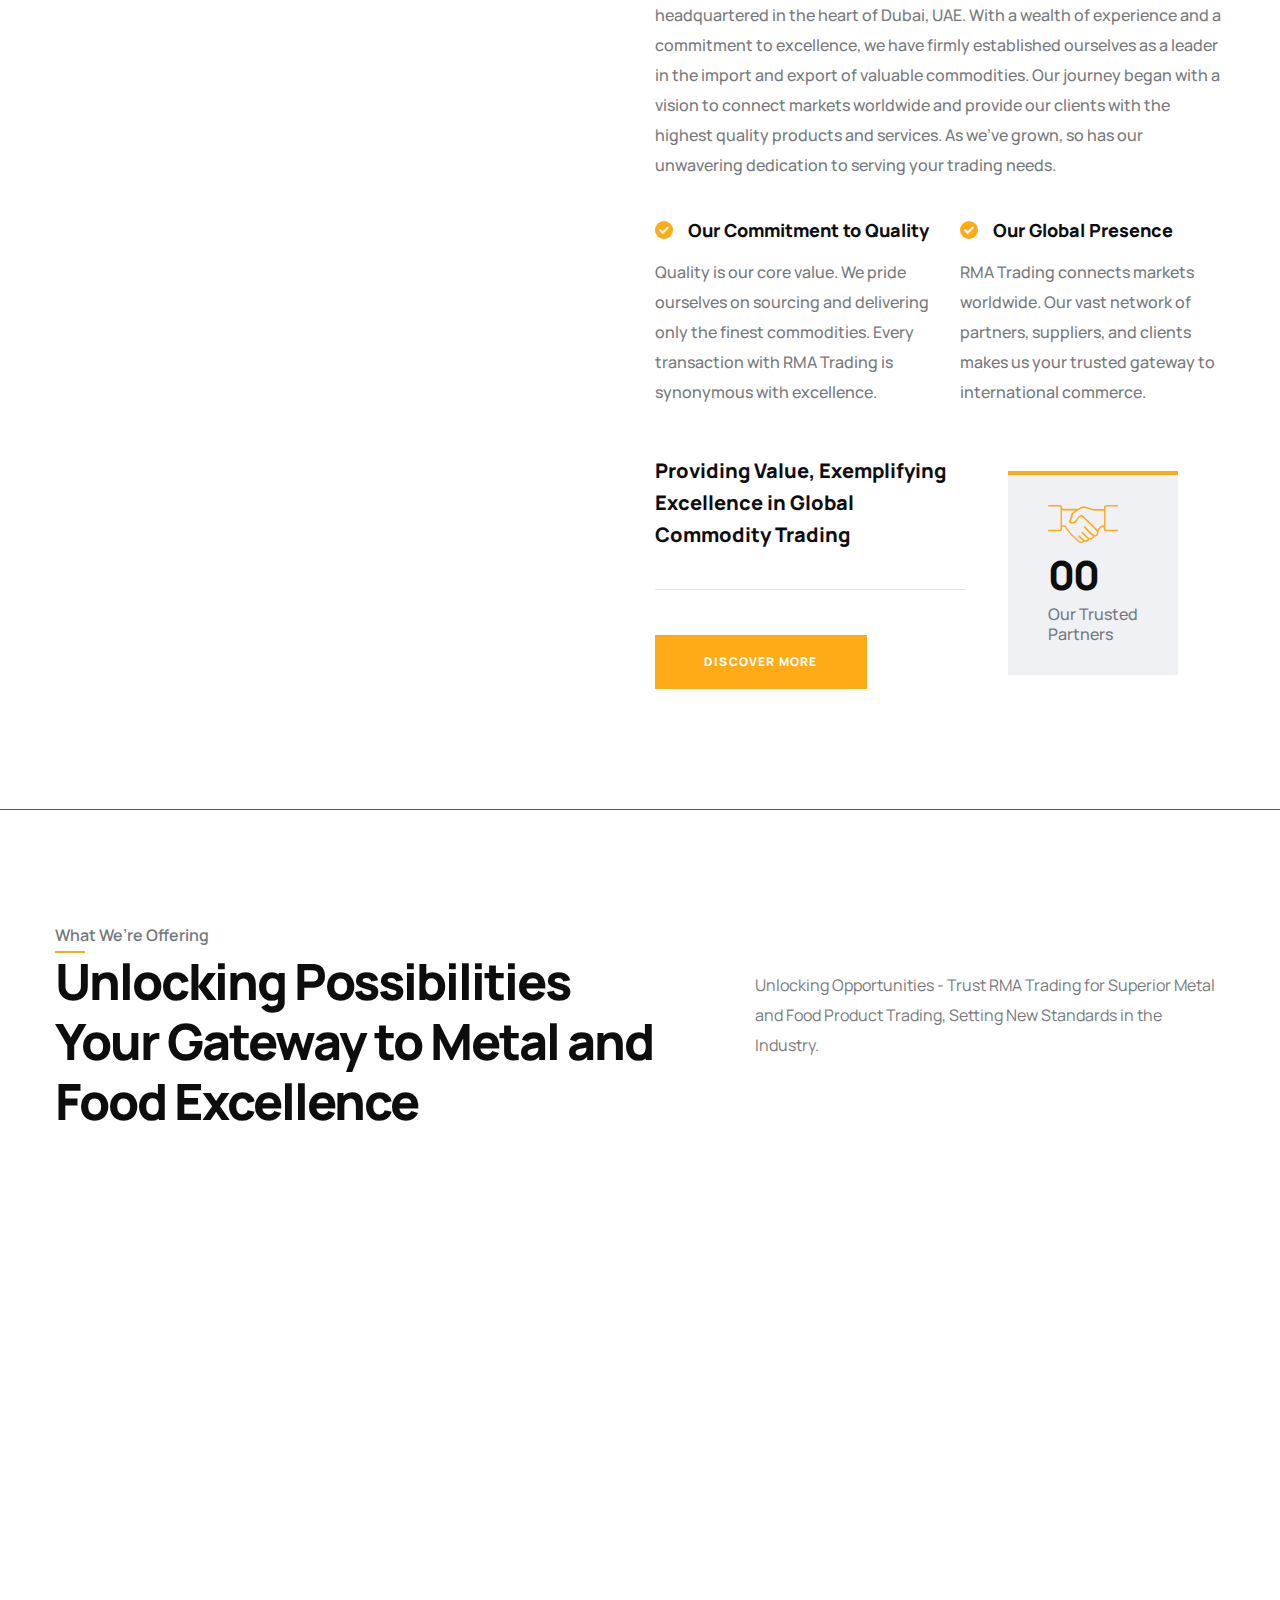
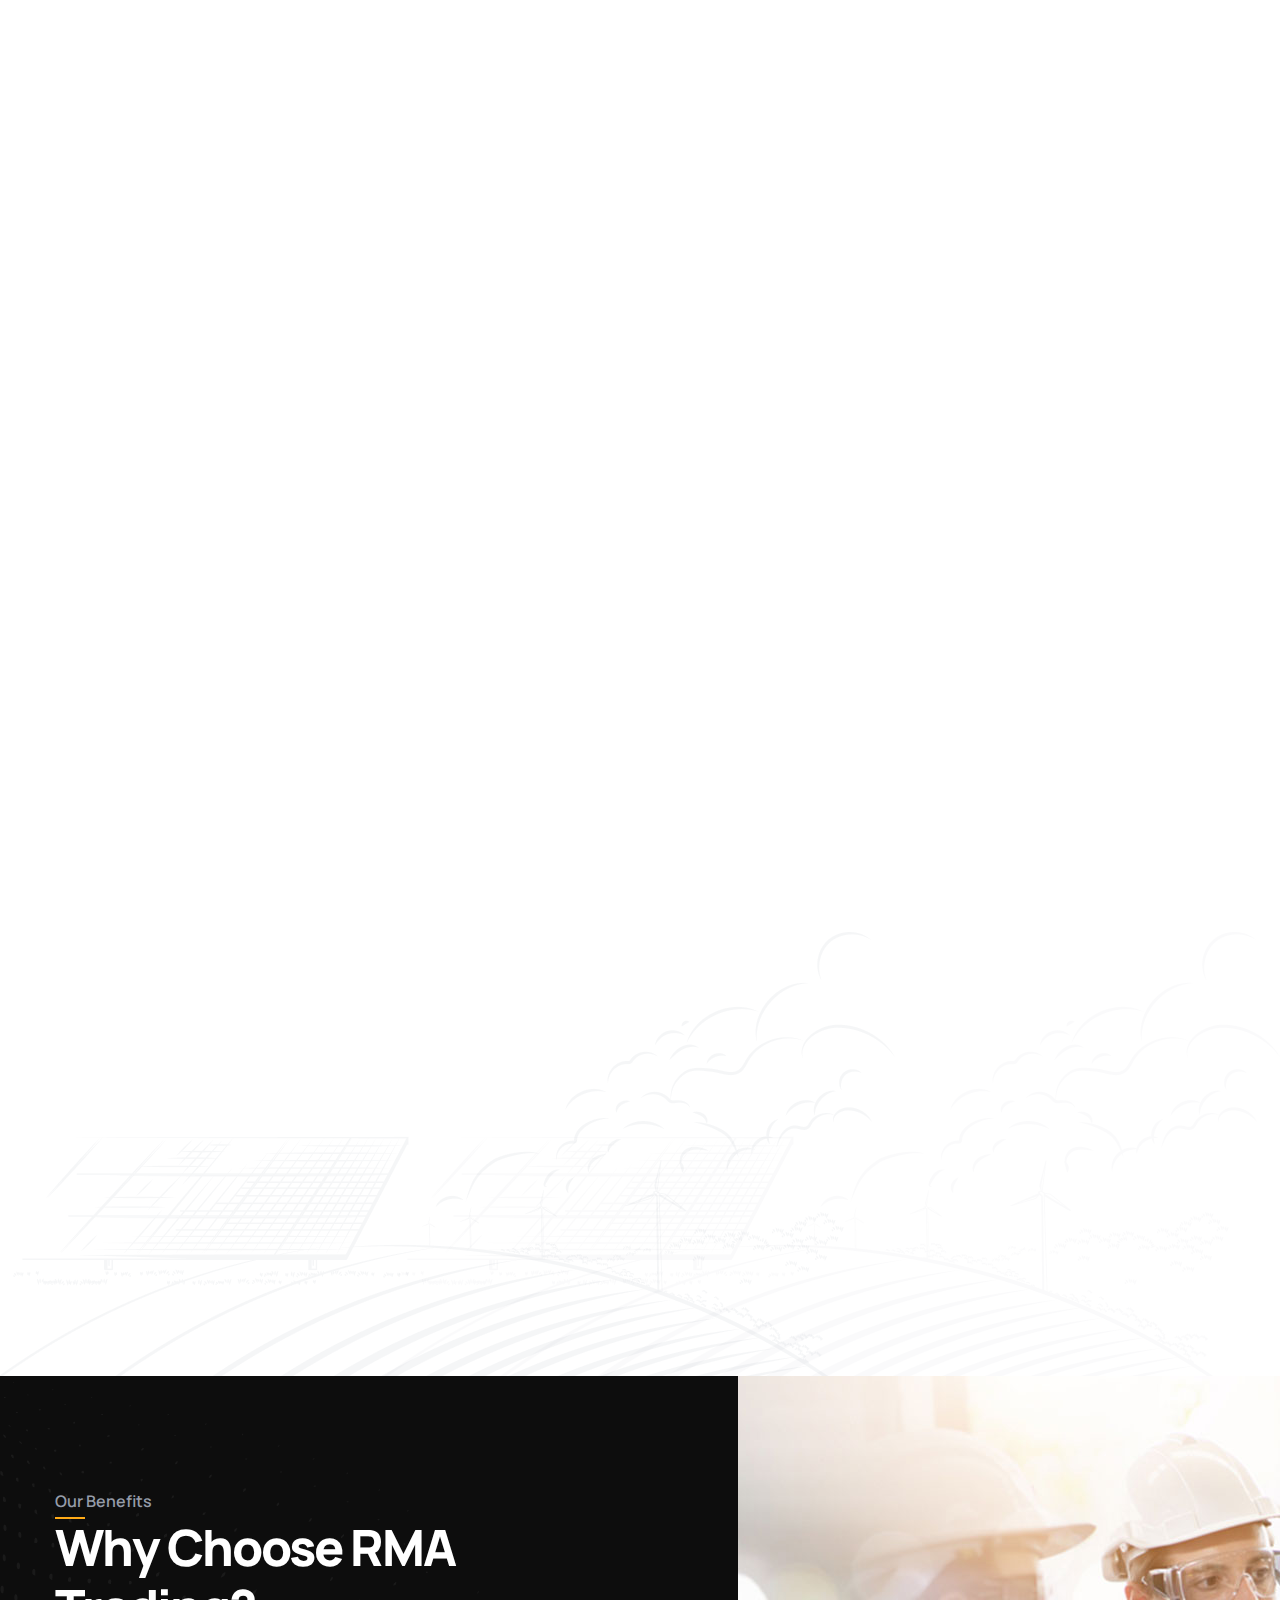
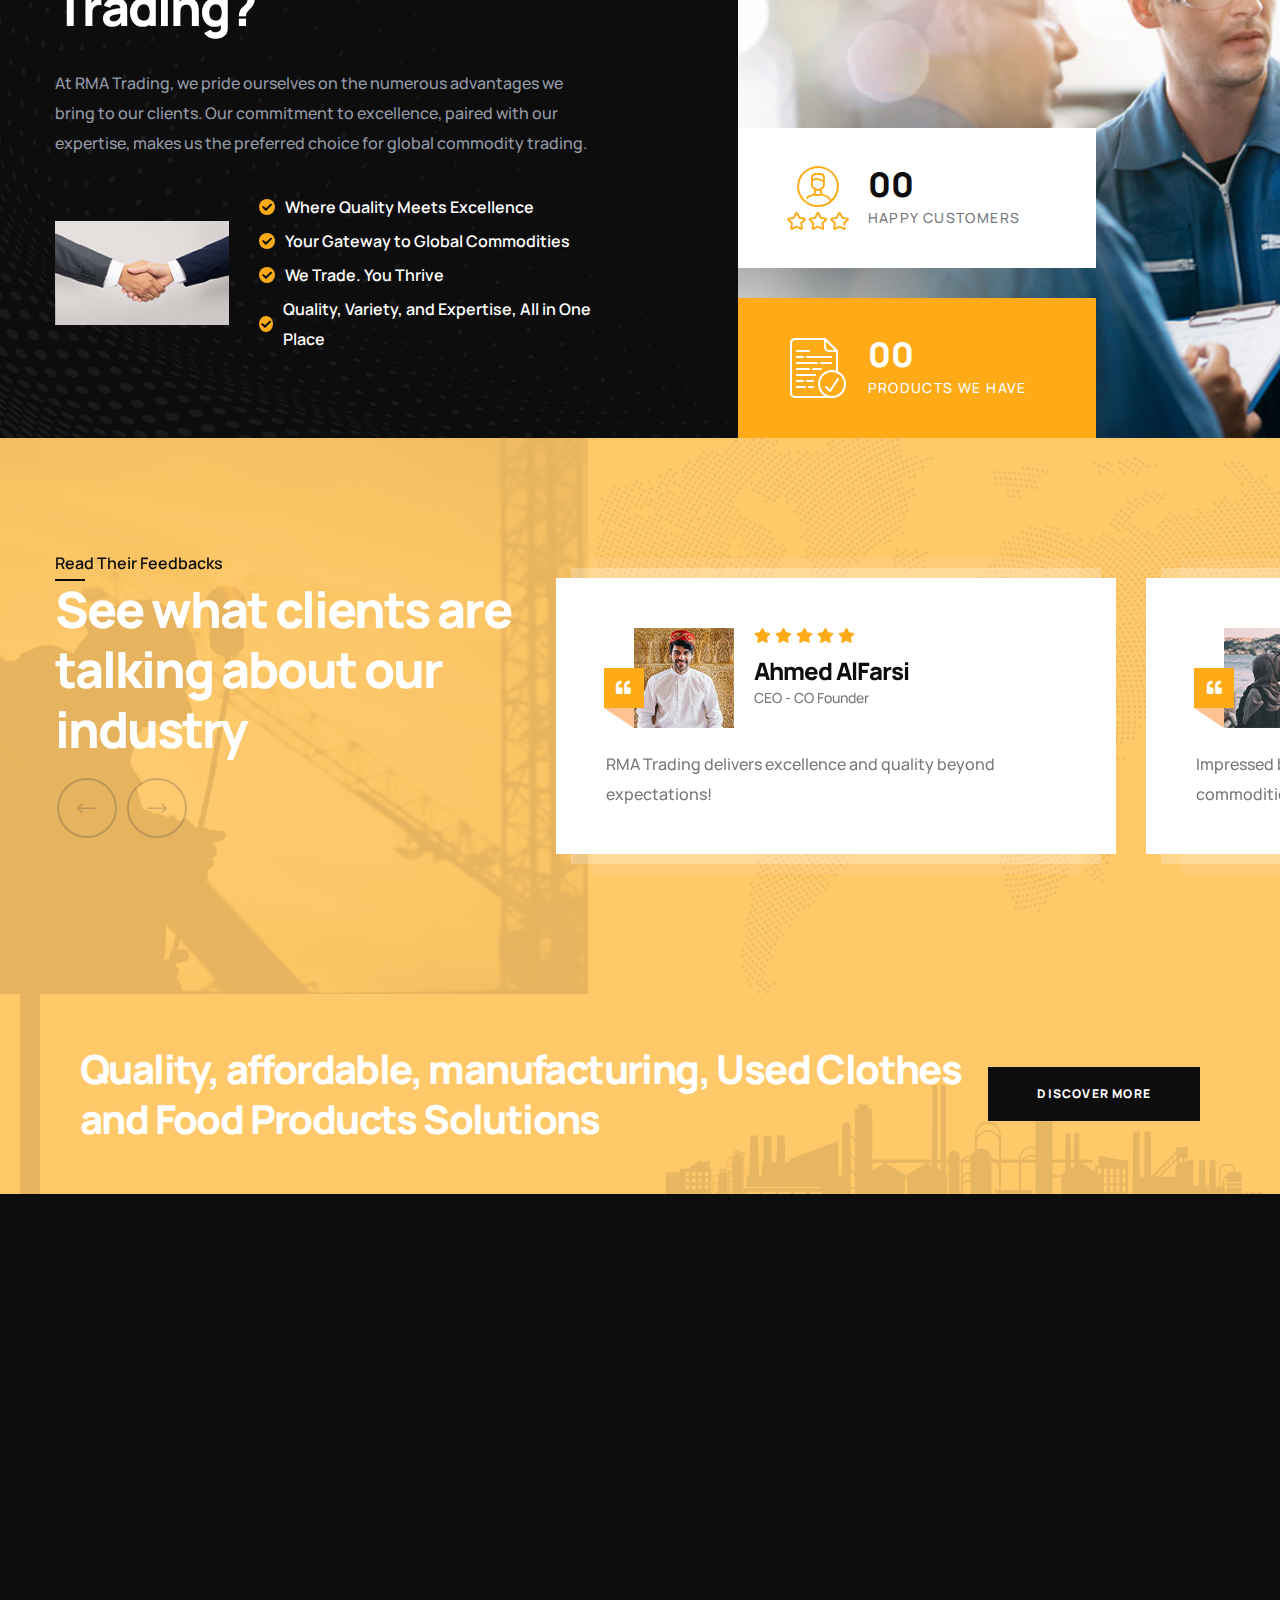
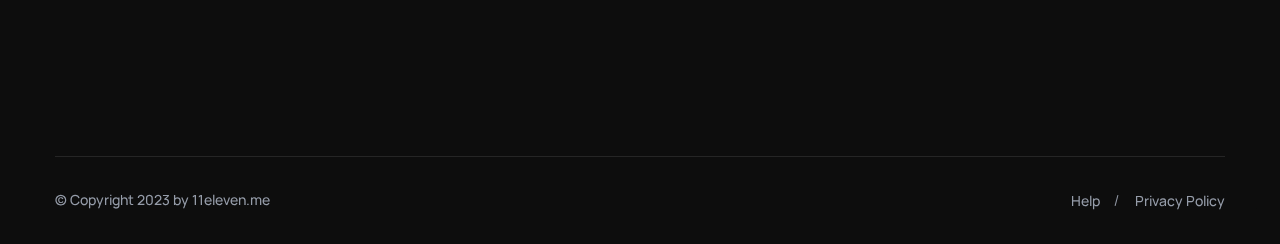
==== commit 7d3d0ae2: "first commit" ====
--- a/index.html
+++ b/index.html
@@ -87,6 +87,10 @@
                                       
                                     </li>
                                     <li class="dropdown">
+                                        <a href="#">Used Clothes</a>
+                                   
+                                    </li>
+                                    <li class="dropdown">
                                         <a href="#">Gallery</a>
                                    
                                     </li>
@@ -95,11 +99,7 @@
                                     </li>
                                 </ul>
                             </div>
-                            <div class="main-menu-six__search-cart-box">
-                                <div class="about-six__btn-box-header">
-                                    <a href="about.html" class="thm-btn-header about-six__btn">Discover more</a>
-                                </div>
-                            </div>
+                         
                         </div>
                     </div>
                 </div>
@@ -158,7 +158,25 @@
                                 </div>
                             </div>
                         </div>
-
+                        <div class="swiper-slide">
+                            <div class="image-layer-six"
+                                style="background-image: url(assets/images/backgrounds/main-slider-6-3.jpg);"></div>
+                            <!-- /.image-layer -->
+
+                            <div class="container">
+                                <div class="row">
+                                    <div class="col-xl-12">
+                                        <div class="main-slider-six__content">
+                                            <h2 class="main-slider-six__title">Explore RMA Trading's used clothes trading  <br></h2>
+                                            <div class="main-slider-six__btn-box">
+                                                <a href="used-clothes.html" class="thm-btn main-slider-six__btn">Discover
+                                                    more</a>
+                                            </div>
+                                        </div>
+                                    </div>
+                                </div>
+                            </div>
+                        </div>
                         <div class="swiper-slide">
                             <div class="image-layer-six"
                                 style="background-image: url(assets/images/backgrounds/main-slider-6-2.jpg);"></div>
@@ -179,25 +197,7 @@
                             </div>
                         </div>
 
-                        <div class="swiper-slide">
-                            <div class="image-layer-six"
-                                style="background-image: url(assets/images/backgrounds/main-slider-6-3.jpg);"></div>
-                            <!-- /.image-layer -->
-
-                            <div class="container">
-                                <div class="row">
-                                    <div class="col-xl-12">
-                                        <div class="main-slider-six__content">
-                                            <h2 class="main-slider-six__title">Nature's Bounty <br>Purity in Every Drop and Grain</h2>
-                                            <div class="main-slider-six__btn-box">
-                                                <a href="food.html" class="thm-btn main-slider-six__btn">Discover
-                                                    more</a>
-                                            </div>
-                                        </div>
-                                    </div>
-                                </div>
-                            </div>
-                        </div>
+                      
 
                     </div>
 
@@ -381,9 +381,7 @@
                                 <div class="services-two__img">
                                     <img src="assets/images/services/services-2-1.jpg" alt="">
                                 </div>
-                                <div class="services-two__icon">
-                                    <span class="icon-power-plant"></span>
-                                </div>
+                               
                             </div>
                             <div class="services-two__content">
                                 <p class="services-two__sub-title">RMA TRADING</p>
@@ -393,6 +391,28 @@
                                     <a href="contact.html" class="footer-widget__about-btn thm-btn-ser">Discover More</a>
                                 </div>
                             </div>
+                            
+                        </div>
+                    </div>
+                    <!--Services Two Single Start-->
+                     <!--Services Two Single Start-->
+                     <div class="col-xl-6 col-lg-6 col-md-6 wow fadeInUp" data-wow-delay="100ms">
+                        <div class="services-two__single">
+                            <div class="services-two__img-box">
+                                <div class="services-two__img">
+                                    <img src="assets/images/services/services-2-3.jpg" alt="">
+                                </div>
+                             
+                            </div>
+                            <div class="services-two__content">
+                                <p class="services-two__sub-title">RMA TRADING</p>
+                                <h3 class="services-two__title"><a href="services-2.html">Used Clothes Trading</a></h3>
+                                <p class="services-two__text">RMA Trading: Sustainable Second-Hand Fashion Solutions<br>Discover Quality and Eco-Friendly Used Clothing Trading with RMA Trading.</p>
+                                <div class="services-two__learn-more">
+                                    <a href="contact.html" class="footer-widget__about-btn thm-btn-ser">Discover More</a>
+                                </div>
+                            </div>
+                            
                         </div>
                     </div>
                     <!--Services Two Single Start-->
@@ -403,9 +423,7 @@
                                 <div class="services-two__img">
                                     <img src="assets/images/services/services-2-2.jpg" alt="">
                                 </div>
-                                <div class="services-two__icon">
-                                    <span class="icon-factory-1"></span>
-                                </div>
+                          
                             </div>
                             <div class="services-two__content">
                                 <p class="services-two__sub-title">RMA TRADING</p>
@@ -531,124 +549,7 @@
         <!--Benefits One End-->
 
         <!--Team Six Start-->
-        <section class="team-six">
-            <div class="container">
-                <div class="section-title text-center">
-                    <span class="section-title__tagline">Meet the Team</span>
-                    <h2 class="section-title__title">Expert team member <br> will help you</h2>
-                </div>
-                <div class="row">
-                    <!--Team Six Single Start-->
-                    <div class="col-xl-3 col-lg-6 col-md-6 wow fadeInUp" data-wow-delay="100ms">
-                        <div class="team-six__single">
-                            <div class="team-six__img">
-                                <img src="assets/images/team/team-6-1.jpg" alt="">
-                            </div>
-                            <div class="team-six__content">
-                                <p class="team-six__sub-title">CEO Founder</p>
-                                <h3 class="team-six__name"><a href="team.html">Jessica Brown</a></h3>
-                                <p class="team-six__text">Lorem ipsum dolor sit am adipi sicing elit, sed do consulting
-                                    firms.</p>
-                            </div>
-                            <div class="team-six__hover-content">
-                                <p class="team-six__hover-sub-title">CEO Founder</p>
-                                <h3 class="team-six__hover-name"><a href="team.html">Jessica Brown</a></h3>
-                                <p class="team-six__hover-text">Lorem ipsum dolor sit am adipi sicing elit, sed do
-                                    consulting
-                                    firms.</p>
-                                <div class="team-six__social">
-                                    <a href="#"><i class="fab fa-twitter"></i></a>
-                                    <a href="#"><i class="fab fa-facebook"></i></a>
-                                    <a href="#"><i class="fab fa-instagram"></i></a>
-                                </div>
-                            </div>
-                        </div>
-                    </div>
-                    <!--Team Six Single End-->
-                    <!--Team Six Single Start-->
-                    <div class="col-xl-3 col-lg-6 col-md-6 wow fadeInUp" data-wow-delay="200ms">
-                        <div class="team-six__single">
-                            <div class="team-six__img">
-                                <img src="assets/images/team/team-6-1.jpg" alt="">
-                            </div>
-                            <div class="team-six__content">
-                                <p class="team-six__sub-title">CEO Founder</p>
-                                <h3 class="team-six__name"><a href="team.html">David Cooper</a></h3>
-                                <p class="team-six__text">Lorem ipsum dolor sit am adipi sicing elit, sed do consulting
-                                    firms.</p>
-                            </div>
-                            <div class="team-six__hover-content">
-                                <p class="team-six__hover-sub-title">CEO Founder</p>
-                                <h3 class="team-six__hover-name"><a href="team.html">David Cooper</a></h3>
-                                <p class="team-six__hover-text">Lorem ipsum dolor sit am adipi sicing elit, sed do
-                                    consulting
-                                    firms.</p>
-                                <div class="team-six__social">
-                                    <a href="#"><i class="fab fa-twitter"></i></a>
-                                    <a href="#"><i class="fab fa-facebook"></i></a>
-                                    <a href="#"><i class="fab fa-instagram"></i></a>
-                                </div>
-                            </div>
-                        </div>
-                    </div>
-                    <!--Team Six Single End-->
-                    <!--Team Six Single Start-->
-                    <div class="col-xl-3 col-lg-6 col-md-6 wow fadeInUp" data-wow-delay="300ms">
-                        <div class="team-six__single">
-                            <div class="team-six__img">
-                                <img src="assets/images/team/team-6-1.jpg" alt="">
-                            </div>
-                            <div class="team-six__content">
-                                <p class="team-six__sub-title">CEO Founder</p>
-                                <h3 class="team-six__name"><a href="team.html">Sarah Albert</a></h3>
-                                <p class="team-six__text">Lorem ipsum dolor sit am adipi sicing elit, sed do consulting
-                                    firms.</p>
-                            </div>
-                            <div class="team-six__hover-content">
-                                <p class="team-six__hover-sub-title">CEO Founder</p>
-                                <h3 class="team-six__hover-name"><a href="team.html">Sarah Albert</a></h3>
-                                <p class="team-six__hover-text">Lorem ipsum dolor sit am adipi sicing elit, sed do
-                                    consulting
-                                    firms.</p>
-                                <div class="team-six__social">
-                                    <a href="#"><i class="fab fa-twitter"></i></a>
-                                    <a href="#"><i class="fab fa-facebook"></i></a>
-                                    <a href="#"><i class="fab fa-instagram"></i></a>
-                                </div>
-                            </div>
-                        </div>
-                    </div>
-                    <!--Team Six Single End-->
-                    <!--Team Six Single Start-->
-                    <div class="col-xl-3 col-lg-6 col-md-6 wow fadeInUp" data-wow-delay="400ms">
-                        <div class="team-six__single">
-                            <div class="team-six__img">
-                                <img src="assets/images/team/team-6-1.jpg" alt="">
-                            </div>
-                            <div class="team-six__content">
-                                <p class="team-six__sub-title">CEO Founder</p>
-                                <h3 class="team-six__name"><a href="team.html">Mike Hardson</a></h3>
-                                <p class="team-six__text">Lorem ipsum dolor sit am adipi sicing elit, sed do consulting
-                                    firms.</p>
-                            </div>
-                            <div class="team-six__hover-content">
-                                <p class="team-six__hover-sub-title">CEO Founder</p>
-                                <h3 class="team-six__hover-name"><a href="team.html">Mike Hardson</a></h3>
-                                <p class="team-six__hover-text">Lorem ipsum dolor sit am adipi sicing elit, sed do
-                                    consulting
-                                    firms.</p>
-                                <div class="team-six__social">
-                                    <a href="#"><i class="fab fa-twitter"></i></a>
-                                    <a href="#"><i class="fab fa-facebook"></i></a>
-                                    <a href="#"><i class="fab fa-instagram"></i></a>
-                                </div>
-                            </div>
-                        </div>
-                    </div>
-                    <!--Team Six Single End-->
-                </div>
-            </div>
-        </section>
+     
         <section class="testimonial-one">
             <div class="testimonial-one__bg"
                 style="background-image: url(assets/images/backgrounds/testimonial-one-bg.png);"></div>
@@ -711,14 +612,11 @@
                                                         <span class="fa fa-star"></span>
                                                         <span class="fa fa-star"></span>
                                                     </div>
-                                                    <h3 class="testimonial-one__client-name">Donald Hardson</h3>
+                                                    <h3 class="testimonial-one__client-name">Ahmed AlFarsi</h3>
                                                     <p class="testimonial-one__client-sub-title">CEO - CO Founder</p>
                                                 </div>
                                             </div>
-                                            <p class="testimonial-one__text">Leverage agile frameworks to provide a
-                                                robust
-                                                synopsis for high level overviews. Iterative approaches to corporate
-                                                strategy data foster to collaborative thinking.</p>
+                                            <p class="testimonial-one__text">RMA Trading delivers excellence and quality beyond expectations!</p>
                                         </div>
                                     </div>
                                 </div>
@@ -742,14 +640,11 @@
                                                         <span class="fa fa-star"></span>
                                                         <span class="fa fa-star"></span>
                                                     </div>
-                                                    <h3 class="testimonial-one__client-name">Christine Eve</h3>
-                                                    <p class="testimonial-one__client-sub-title">CEO - CO Founder</p>
+                                                    <h3 class="testimonial-one__client-name">Fatima Abdullah</h3>
+                                                    <p class="testimonial-one__client-sub-title">Sales Manager</p>
                                                 </div>
                                             </div>
-                                            <p class="testimonial-one__text">Leverage agile frameworks to provide a
-                                                robust
-                                                synopsis for high level overviews. Iterative approaches to corporate
-                                                strategy data foster to collaborative thinking.</p>
+                                            <p class="testimonial-one__text">Impressed by the global reach and commitment to superior commodities.</p>
                                         </div>
                                     </div>
                                 </div>
@@ -781,7 +676,7 @@
                     <div class="cta-three__shape-1 float-bob-y">
                         <img src="assets/images/shapes/cta-three-shape-1.png" alt="">
                     </div>
-                    <h3 class="cta-three__title">Quality, affordable, manufacturing <br> and Food Products Solutions</h3>
+                    <h3 class="cta-three__title">Quality, affordable, manufacturing, Used Clothes <br> and Food Products Solutions</h3>
                     <a href="about.html" class="thm-btn cta-three__btn">Discover more</a>
                 </div>
             </div>
--- a/assets/css/austry.css
+++ b/assets/css/austry.css
@@ -4369,8 +4369,8 @@
 
 .main-slider-six .container {
   position: relative;
-  padding-top: 183px;
-  padding-bottom: 200px;
+  
+  padding-bottom: 400px;
   z-index: 30;
 }
 
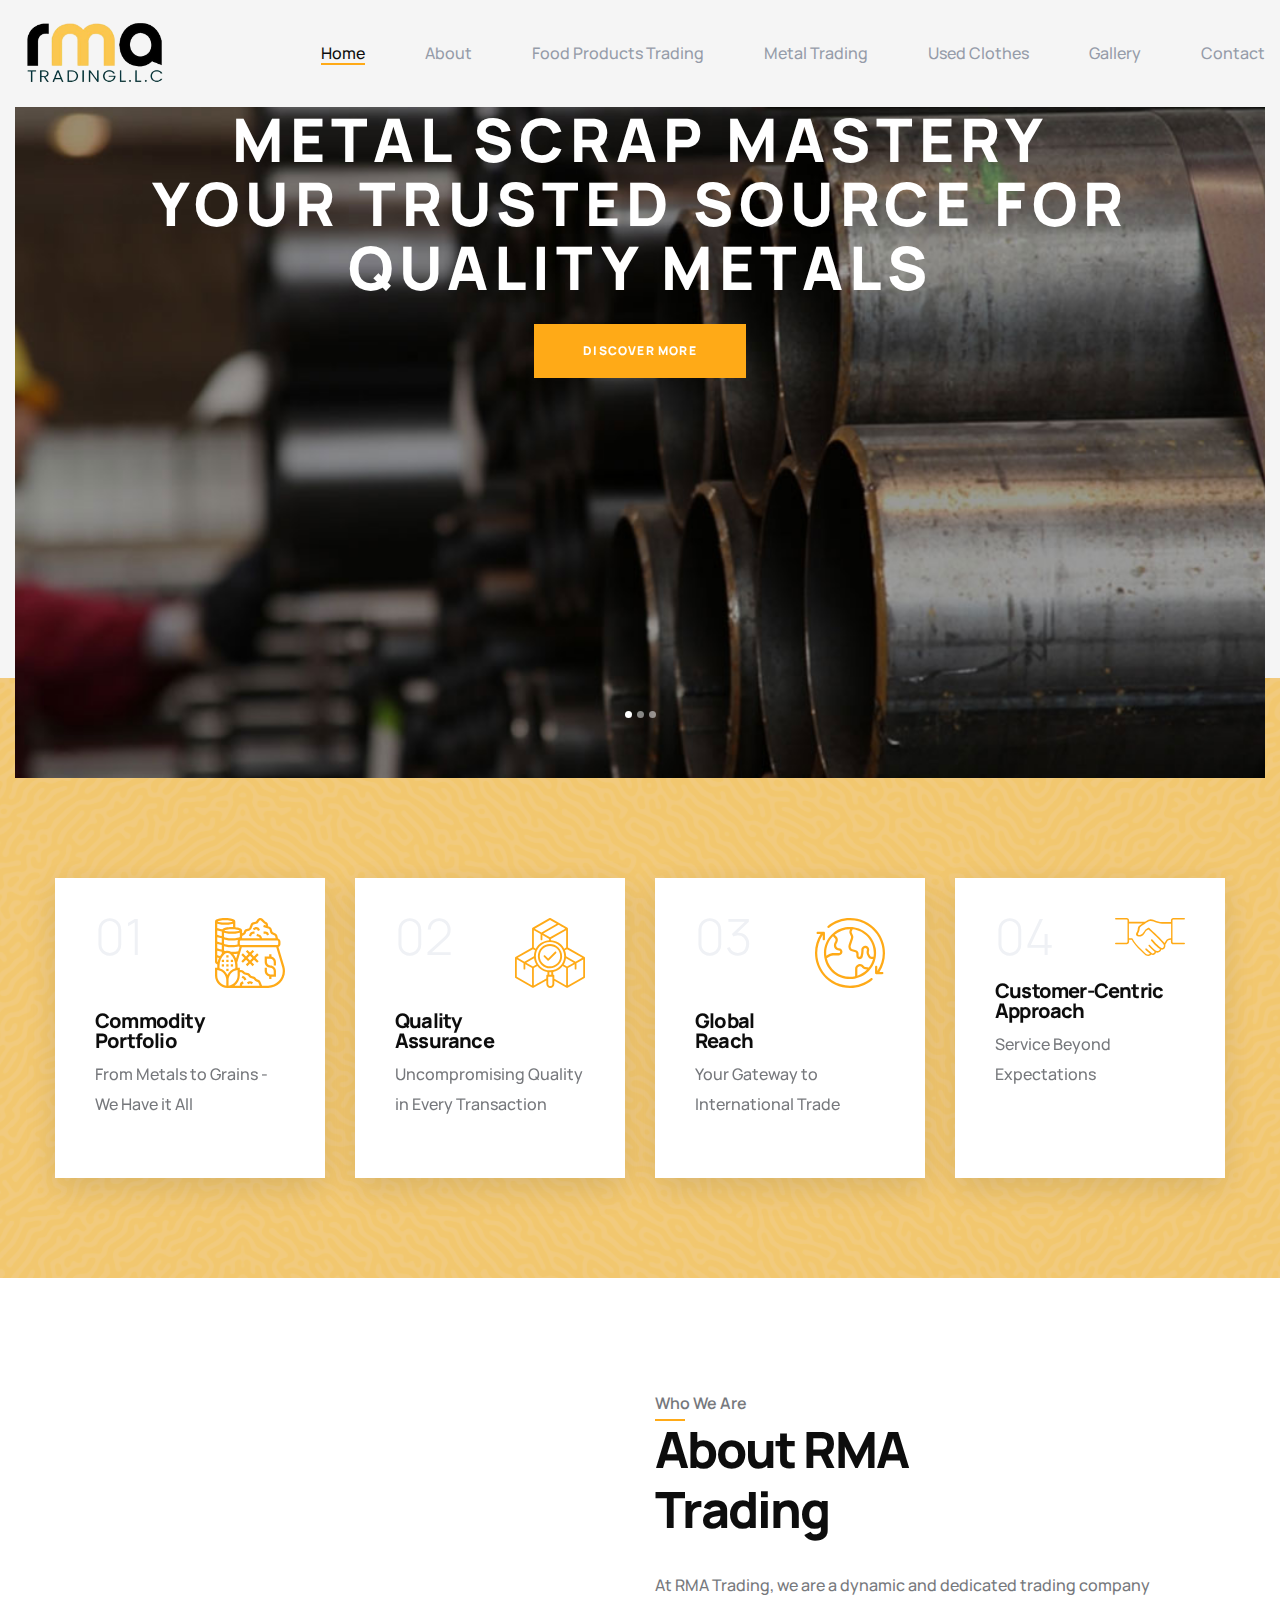
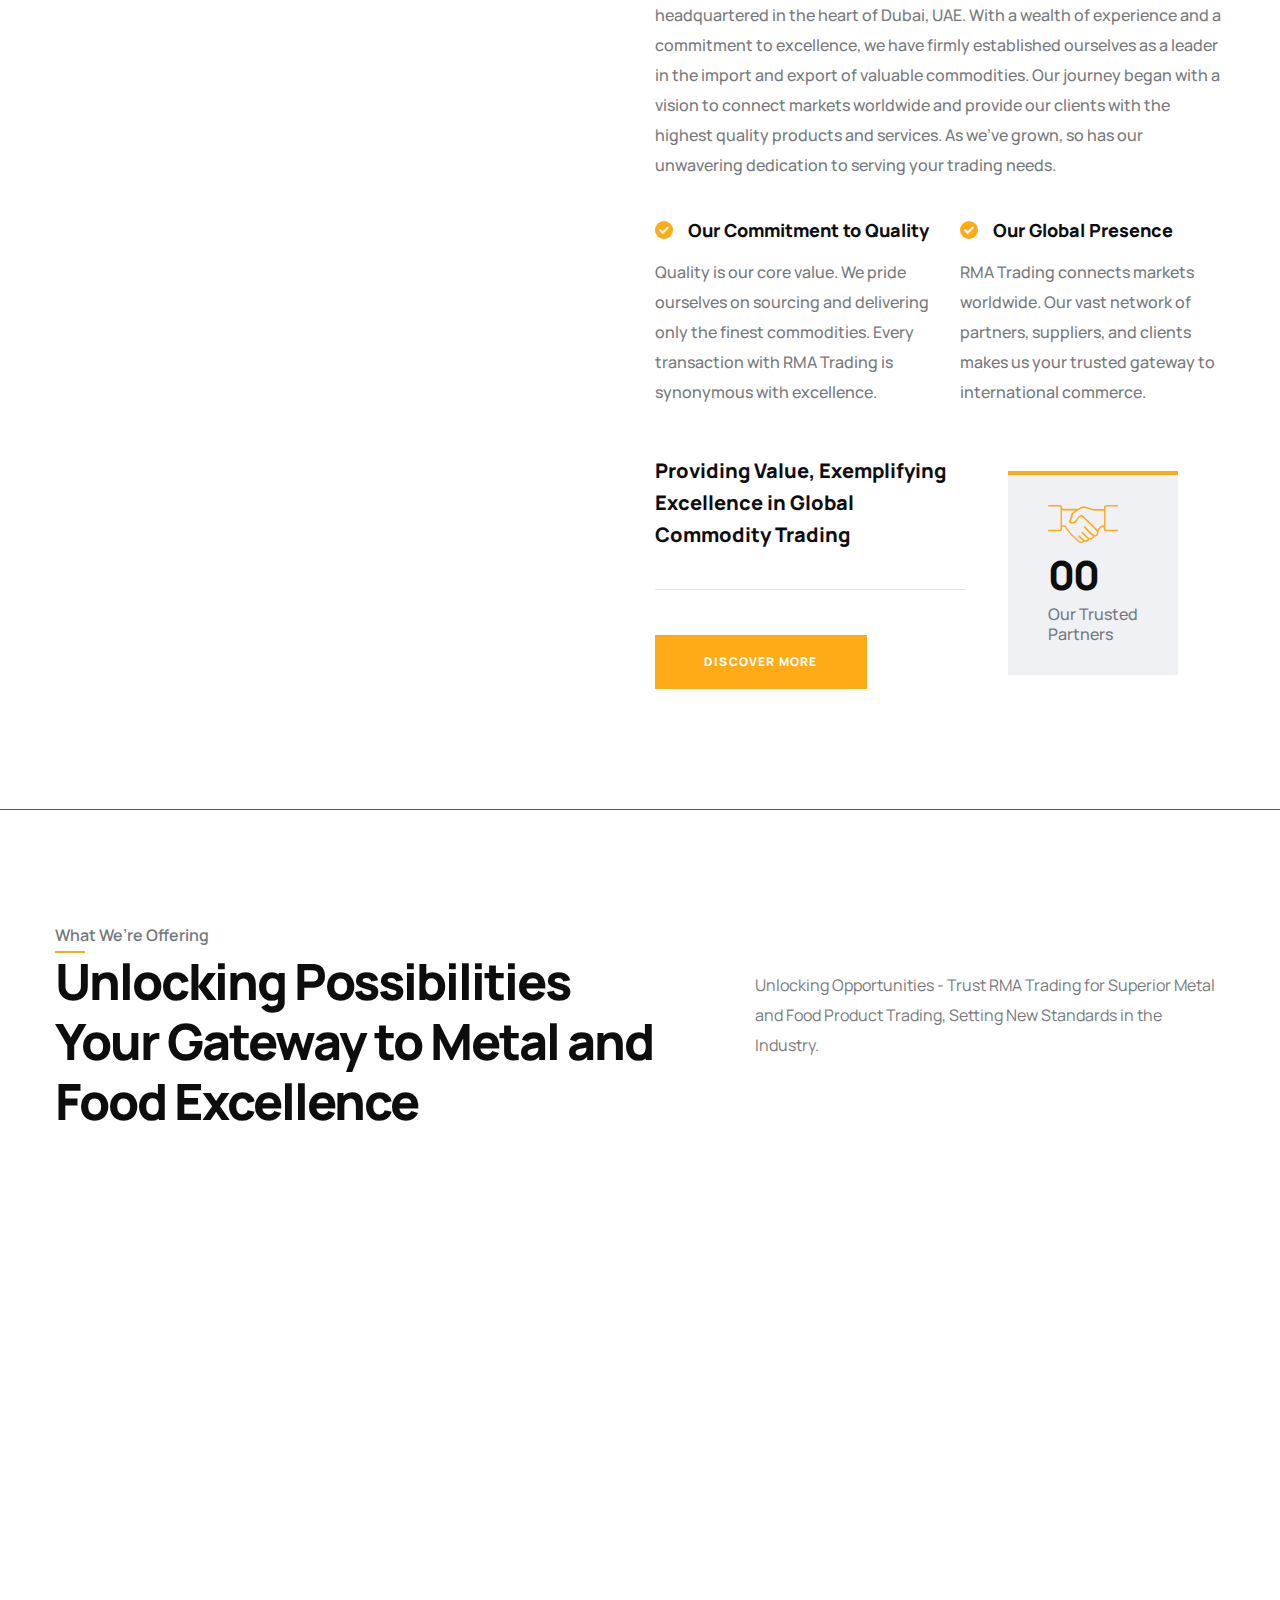
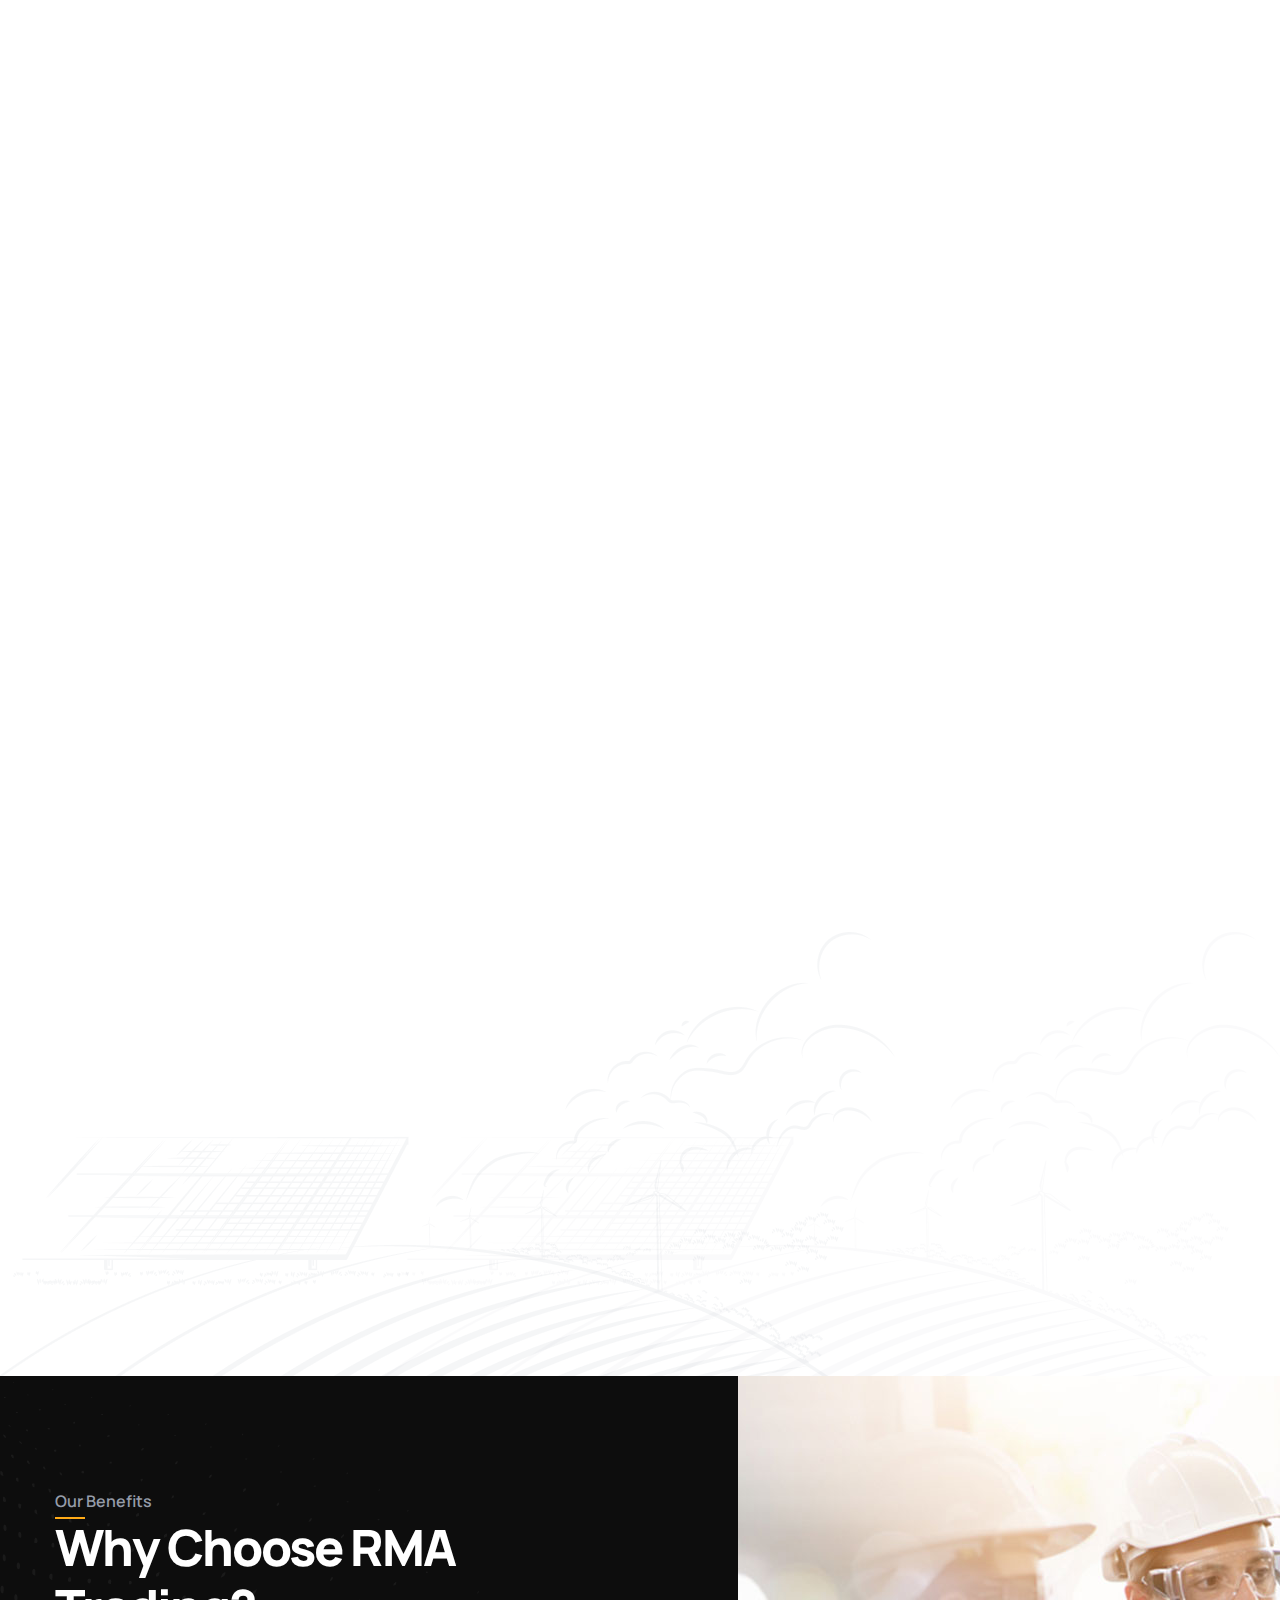
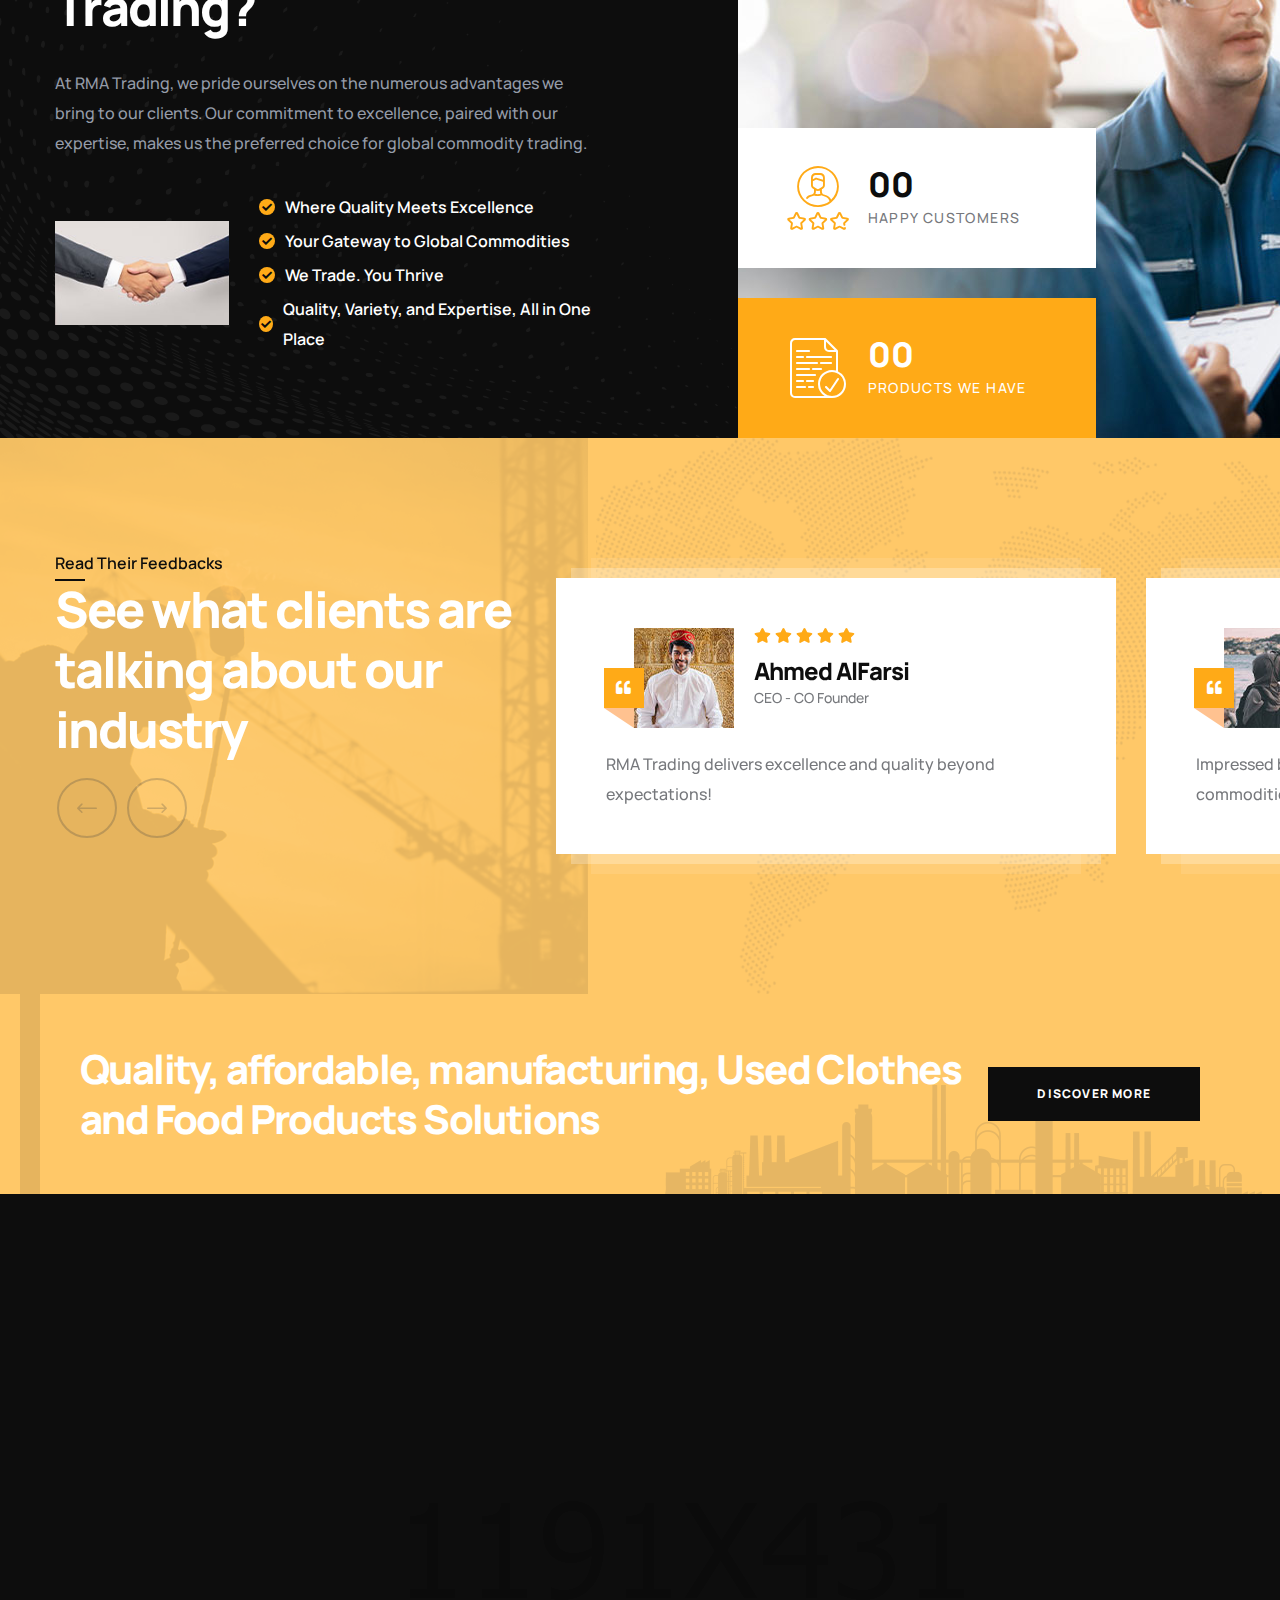
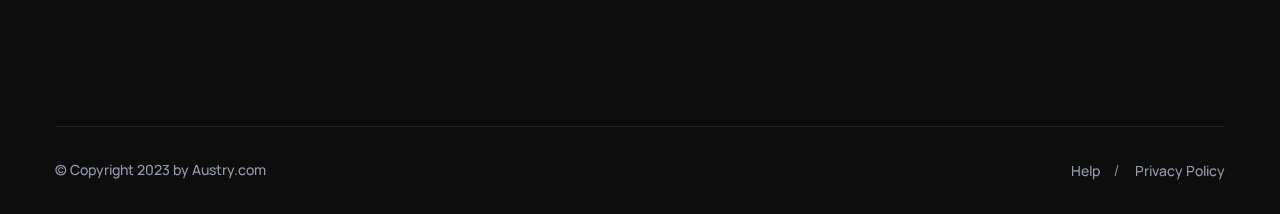
==== commit d117f0b8: "aah" ====
--- a/index.html
+++ b/index.html
@@ -65,41 +65,42 @@
                     <div class="container">
                         <div class="main-menu-six__wrapper-inner">
                             <div class="main-menu-six__logo">
-                                <a href="index.html"><img src="assets/images/resources/logo-6.png" style="width: 60%;" alt=""></a>
+                                <a href="index.html"><img src="assets/images/resources/logo-6.png" style="width: 60%;"
+                                        alt=""></a>
                             </div>
                             <div class="main-menu-six__main-menu-box">
                                 <a href="#" class="mobile-nav__toggler"><i class="fa fa-bars"></i></a>
                                 <ul class="main-menu__list">
                                     <li class="dropdown">
                                         <a href="index.html">Home </a>
-                                    
+
                                     </li>
                                     <li>
                                         <a href="about.html">About</a>
                                     </li>
                                     <li class="dropdown">
                                         <a href="#">Food Products Trading</a>
-                                  
-                                    </li>
-                                   
+
+                                    </li>
+
                                     <li class="dropdown">
                                         <a href="#">Metal Trading</a>
-                                      
+
                                     </li>
                                     <li class="dropdown">
                                         <a href="#">Used Clothes</a>
-                                   
+
                                     </li>
                                     <li class="dropdown">
                                         <a href="#">Gallery</a>
-                                   
+
                                     </li>
                                     <li>
                                         <a href="contact.html">Contact</a>
                                     </li>
                                 </ul>
                             </div>
-                         
+
                         </div>
                     </div>
                 </div>
@@ -148,7 +149,8 @@
                                 <div class="row">
                                     <div class="col-xl-12">
                                         <div class="main-slider-six__content">
-                                            <h2 class="main-slider-six__title">Metal Scrap Mastery<br>Your Trusted Source for Quality Metals</h2>
+                                            <h2 class="main-slider-six__title">Metal Scrap Mastery<br>Your Trusted
+                                                Source for Quality Metals</h2>
                                             <div class="main-slider-six__btn-box">
                                                 <a href="metal.html" class="thm-btn main-slider-six__btn">Discover
                                                     more</a>
@@ -167,9 +169,11 @@
                                 <div class="row">
                                     <div class="col-xl-12">
                                         <div class="main-slider-six__content">
-                                            <h2 class="main-slider-six__title">Explore RMA Trading's used clothes trading  <br></h2>
+                                            <h2 class="main-slider-six__title">Explore RMA Trading's used clothes
+                                                trading <br></h2>
                                             <div class="main-slider-six__btn-box">
-                                                <a href="used-clothes.html" class="thm-btn main-slider-six__btn">Discover
+                                                <a href="used-clothes.html"
+                                                    class="thm-btn main-slider-six__btn">Discover
                                                     more</a>
                                             </div>
                                         </div>
@@ -186,7 +190,8 @@
                                 <div class="row">
                                     <div class="col-xl-12">
                                         <div class="main-slider-six__content">
-                                            <h2 class="main-slider-six__title">Farm to Table Excellence <br>Discover Fresh Food Commodities</h2>
+                                            <h2 class="main-slider-six__title">Farm to Table Excellence <br>Discover
+                                                Fresh Food Commodities</h2>
                                             <div class="main-slider-six__btn-box">
                                                 <a href="food.html" class="thm-btn main-slider-six__btn">Discover
                                                     more</a>
@@ -197,7 +202,7 @@
                             </div>
                         </div>
 
-                      
+
 
                     </div>
 
@@ -287,7 +292,7 @@
                                 <div class="about-four__img">
                                     <img src="assets/images/resources/about-four-img-1.png" alt="">
                                 </div>
-                        
+
                             </div>
                         </div>
                     </div>
@@ -297,7 +302,12 @@
                                 <span class="section-title__tagline">Who We Are</span>
                                 <h2 class="section-title__title">About RMA <br>Trading</h2>
                             </div>
-                            <p class="about-four__text">At RMA Trading, we are a dynamic and dedicated trading company headquartered in the heart of Dubai, UAE. With a wealth of experience and a commitment to excellence, we have firmly established ourselves as a leader in the import and export of valuable commodities. Our journey began with a vision to connect markets worldwide and provide our clients with the highest quality products and services. As we've grown, so has our unwavering dedication to serving your trading needs.</p>
+                            <p class="about-four__text">At RMA Trading, we are a dynamic and dedicated trading company
+                                headquartered in the heart of Dubai, UAE. With a wealth of experience and a commitment
+                                to excellence, we have firmly established ourselves as a leader in the import and export
+                                of valuable commodities. Our journey began with a vision to connect markets worldwide
+                                and provide our clients with the highest quality products and services. As we've grown,
+                                so has our unwavering dedication to serving your trading needs.</p>
                             <ul class="list-unstyled about-four__points">
                                 <li>
                                     <div class="about-four__icon-box">
@@ -306,7 +316,9 @@
                                         </div>
                                         <p class="about-four__icon-text">Our Commitment to Quality</p>
                                     </div>
-                                    <p class="about-four__text-2">Quality is our core value. We pride ourselves on sourcing and delivering only the finest commodities. Every transaction with RMA Trading is synonymous with excellence.</p>
+                                    <p class="about-four__text-2">Quality is our core value. We pride ourselves on
+                                        sourcing and delivering only the finest commodities. Every transaction with RMA
+                                        Trading is synonymous with excellence.</p>
                                 </li>
                                 <li>
                                     <div class="about-four__icon-box">
@@ -315,13 +327,16 @@
                                         </div>
                                         <p class="about-four__icon-text">Our Global Presence</p>
                                     </div>
-                                    <p class="about-four__text-2">RMA Trading connects markets worldwide. Our vast network of partners, suppliers, and clients makes us your trusted gateway to international commerce.</p>
+                                    <p class="about-four__text-2">RMA Trading connects markets worldwide. Our vast
+                                        network of partners, suppliers, and clients makes us your trusted gateway to
+                                        international commerce.</p>
                                 </li>
                             </ul>
                             <div class="about-four__bottom">
                                 <div class="about-four__bottom-left">
                                     <div class="about-four__bottom-text-box">
-                                        <p class="about-four__bottom-text">Providing Value, Exemplifying Excellence in Global Commodity Trading</p>
+                                        <p class="about-four__bottom-text">Providing Value, Exemplifying Excellence in
+                                            Global Commodity Trading</p>
                                     </div>
                                     <div class="about-four__btn-box">
                                         <a href="about.html" class="thm-btn about-four__btn">Discover more</a>
@@ -330,7 +345,8 @@
                                 <div class="about-four__bottom-right">
                                     <div class="about-four__project-completed">
                                         <div class="about-four__project-completed-icon">
-                                            <img src="assets\images\Icons\icon-fea-04.svg" class="icon-feature-home" alt="">
+                                            <img src="assets\images\Icons\icon-fea-04.svg" class="icon-feature-home"
+                                                alt="">
                                         </div>
                                         <div class="about-four__project-completed-count-box count-box">
                                             <h3 class="count-text" data-stop="360" data-speed="3500">00</h3>
@@ -362,13 +378,15 @@
                                 <div class="section-title text-left">
                                     <span class="section-title__tagline">What We’re Offering</span>
                                     <h2 class="section-title__title">Unlocking Possibilities
-                                        <br> Your Gateway to Metal and Food Excellence</h2>
+                                        <br> Your Gateway to Metal and Food Excellence
+                                    </h2>
                                 </div>
                             </div>
                         </div>
                         <div class="col-xl-5 col-lg-6">
                             <div class="services-two__right">
-                                <p class="services-two__text">Unlocking Opportunities - Trust RMA Trading for Superior Metal and Food Product Trading, Setting New Standards in the Industry.</p>
+                                <p class="services-two__text">Unlocking Opportunities - Trust RMA Trading for Superior
+                                    Metal and Food Product Trading, Setting New Standards in the Industry.</p>
                             </div>
                         </div>
                     </div>
@@ -381,38 +399,44 @@
                                 <div class="services-two__img">
                                     <img src="assets/images/services/services-2-1.jpg" alt="">
                                 </div>
-                               
+
                             </div>
                             <div class="services-two__content">
                                 <p class="services-two__sub-title">RMA TRADING</p>
                                 <h3 class="services-two__title"><a href="services-2.html">Metal Trading</a></h3>
-                                <p class="services-two__text">Explore top-notch metal trading at RMA Trading. We specialize in importing and exporting aluminum, copper, and steel scrap, maintaining the highest quality standards.</p>
+                                <p class="services-two__text">Explore top-notch metal trading at RMA Trading. We
+                                    specialize in importing and exporting aluminum, copper, and steel scrap, maintaining
+                                    the highest quality standards.</p>
                                 <div class="services-two__learn-more">
-                                    <a href="contact.html" class="footer-widget__about-btn thm-btn-ser">Discover More</a>
-                                </div>
-                            </div>
-                            
+                                    <a href="contact.html" class="footer-widget__about-btn thm-btn-ser">Discover
+                                        More</a>
+                                </div>
+                            </div>
+
                         </div>
                     </div>
                     <!--Services Two Single Start-->
-                     <!--Services Two Single Start-->
-                     <div class="col-xl-6 col-lg-6 col-md-6 wow fadeInUp" data-wow-delay="100ms">
+                    <!--Services Two Single Start-->
+                    <div class="col-xl-6 col-lg-6 col-md-6 wow fadeInUp" data-wow-delay="100ms">
                         <div class="services-two__single">
                             <div class="services-two__img-box">
                                 <div class="services-two__img">
                                     <img src="assets/images/services/services-2-3.jpg" alt="">
                                 </div>
-                             
+
                             </div>
                             <div class="services-two__content">
                                 <p class="services-two__sub-title">RMA TRADING</p>
                                 <h3 class="services-two__title"><a href="services-2.html">Used Clothes Trading</a></h3>
-                                <p class="services-two__text">RMA Trading: Sustainable Second-Hand Fashion Solutions<br>Discover Quality and Eco-Friendly Used Clothing Trading with RMA Trading.</p>
+                                <p class="services-two__text">RMA Trading: Sustainable Second-Hand Fashion
+                                    Solutions<br>Discover Quality and Eco-Friendly Used Clothing Trading with RMA
+                                    Trading.</p>
                                 <div class="services-two__learn-more">
-                                    <a href="contact.html" class="footer-widget__about-btn thm-btn-ser">Discover More</a>
-                                </div>
-                            </div>
-                            
+                                    <a href="contact.html" class="footer-widget__about-btn thm-btn-ser">Discover
+                                        More</a>
+                                </div>
+                            </div>
+
                         </div>
                     </div>
                     <!--Services Two Single Start-->
@@ -423,14 +447,17 @@
                                 <div class="services-two__img">
                                     <img src="assets/images/services/services-2-2.jpg" alt="">
                                 </div>
-                          
+
                             </div>
                             <div class="services-two__content">
                                 <p class="services-two__sub-title">RMA TRADING</p>
                                 <h3 class="services-two__title"><a href="services-2.html">Food Products Trading</a></h3>
-                                <p class="services-two__text">Savor the world's best food products. RMA Trading offers a wide range of fresh and high-quality commodities, including fruits, grains, and more. We're your gateway to culinary excellence.</p>
+                                <p class="services-two__text">Savor the world's best food products. RMA Trading offers a
+                                    wide range of fresh and high-quality commodities, including fruits, grains, and
+                                    more. We're your gateway to culinary excellence.</p>
                                 <div class="services-two__learn-more">
-                                    <a href="contact.html" class="footer-widget__about-btn thm-btn-ser">Discover More</a>
+                                    <a href="contact.html" class="footer-widget__about-btn thm-btn-ser">Discover
+                                        More</a>
 
                                 </div>
                             </div>
@@ -438,10 +465,10 @@
                     </div>
                     <!--Services Two Single Start-->
                     <!--Services Two Single Start-->
-                  
+
                     <!--Services Two Single Start-->
                     <!--Services Two Single Start-->
-                   
+
                     <!--Services Two Single Start-->
                 </div>
             </div>
@@ -449,7 +476,7 @@
         <!--Services Six End-->
 
         <!--Project Six Start-->
-     
+
         <!--Project Six End-->
 
         <!--Benefits One Start-->
@@ -465,7 +492,9 @@
                                 <span class="section-title__tagline">Our Benefits</span>
                                 <h2 class="section-title__title">Why Choose RMA Trading?</h2>
                             </div>
-                            <p class="benefits-one__text-1">At RMA Trading, we pride ourselves on the numerous advantages we bring to our clients. Our commitment to excellence, paired with our expertise, makes us the preferred choice for global commodity trading. </p>
+                            <p class="benefits-one__text-1">At RMA Trading, we pride ourselves on the numerous
+                                advantages we bring to our clients. Our commitment to excellence, paired with our
+                                expertise, makes us the preferred choice for global commodity trading. </p>
                             <div class="benefits-one__points-box">
                                 <div class="benefits-one__points-img">
                                     <img src="assets/images/resources/benefits-one-points-img.jpg" alt="">
@@ -477,7 +506,7 @@
                                         </div>
                                         <div class="text">
                                             <p>Where Quality Meets Excellence
-                                                </p>
+                                            </p>
                                         </div>
                                     </li>
                                     <li>
@@ -486,7 +515,7 @@
                                         </div>
                                         <div class="text">
                                             <p>Your Gateway to Global Commodities
-        </p>
+                                            </p>
                                         </div>
                                     </li>
                                     <li>
@@ -494,7 +523,7 @@
                                             <i class="fa fa-check"></i>
                                         </div>
                                         <div class="text">
-                                            <p>                                        
+                                            <p>
                                                 We Trade. You Thrive</p>
                                         </div>
                                     </li>
@@ -549,7 +578,7 @@
         <!--Benefits One End-->
 
         <!--Team Six Start-->
-     
+
         <section class="testimonial-one">
             <div class="testimonial-one__bg"
                 style="background-image: url(assets/images/backgrounds/testimonial-one-bg.png);"></div>
@@ -616,7 +645,8 @@
                                                     <p class="testimonial-one__client-sub-title">CEO - CO Founder</p>
                                                 </div>
                                             </div>
-                                            <p class="testimonial-one__text">RMA Trading delivers excellence and quality beyond expectations!</p>
+                                            <p class="testimonial-one__text">RMA Trading delivers excellence and quality
+                                                beyond expectations!</p>
                                         </div>
                                     </div>
                                 </div>
@@ -644,7 +674,8 @@
                                                     <p class="testimonial-one__client-sub-title">Sales Manager</p>
                                                 </div>
                                             </div>
-                                            <p class="testimonial-one__text">Impressed by the global reach and commitment to superior commodities.</p>
+                                            <p class="testimonial-one__text">Impressed by the global reach and
+                                                commitment to superior commodities.</p>
                                         </div>
                                     </div>
                                 </div>
@@ -658,11 +689,11 @@
         <!--Team Six End-->
 
         <!--Reward Start-->
-     
+
         <!--Reward End-->
 
         <!--Why Choose Two Start-->
-    
+
         <!--Why Choose Two End-->
 
         <!--News Six Start-->
@@ -676,7 +707,8 @@
                     <div class="cta-three__shape-1 float-bob-y">
                         <img src="assets/images/shapes/cta-three-shape-1.png" alt="">
                     </div>
-                    <h3 class="cta-three__title">Quality, affordable, manufacturing, Used Clothes <br> and Food Products Solutions</h3>
+                    <h3 class="cta-three__title">Quality, affordable, manufacturing, Used Clothes <br> and Food Products
+                        Solutions</h3>
                     <a href="about.html" class="thm-btn cta-three__btn">Discover more</a>
                 </div>
             </div>
@@ -686,7 +718,7 @@
         <!--Site Footer Start-->
         <footer class="site-footer">
             <div class="site-footer__img">
-                <img src="assets/images/resources/footer-logo.png" alt="">
+                <img src="assets/images/resources/site-footer-img-1.jpg" alt="">
             </div>
             <div class="container">
                 <div class="site-footer__top">
@@ -694,11 +726,11 @@
                         <div class="col-xl-3 col-lg-6 col-md-6 wow fadeInUp" data-wow-delay="100ms">
                             <div class="footer-widget__column footer-widget__about">
                                 <div class="footer-widget__logo">
-                                    <a href="index.html"><img src="assets/images/resources/footer-logo.png"
-                                            alt=""></a>
+                                    <a href="index.html"><img src="assets/images/resources/footer-logo.png" alt=""></a>
                                 </div>
                                 <div class="footer-widget__about-text-box">
-                                    <p class="footer-widget__about-text">At RMA Trading, we are a dynamic and dedicated trading company headquartered in the heart of Dubai, UAE.</p>
+                                    <p class="footer-widget__about-text">There are many of simple lorem available for
+                                        not, but the majority alteration.</p>
                                 </div>
                                 <div class="footer-widget__about-btn-box">
                                     <a href="contact.html" class="footer-widget__about-btn thm-btn">Contact</a>
@@ -712,9 +744,9 @@
                                 </div>
                                 <ul class="footer-widget__links-list list-unstyled">
                                     <li><a href="about.html">About</a></li>
-                                    <li><a href="metal.html">Metal Trading</a></li>
-                                    <li><a href="food.html">Food Product Trading</a></li>
-                                    <li><a href="gallery-1.html">Gallery</a></li>
+                                    <li><a href="team.html">Meet Our Team</a></li>
+                                    <li><a href="news.html">News & Media</a></li>
+                                    <li><a href="projects-1.html">Our Projects</a></li>
                                     <li><a href="contact.html">Contacts</a></li>
                                 </ul>
                             </div>
@@ -724,9 +756,9 @@
                                 <div class="footer-widget__title-box">
                                     <h4 class="footer-widget__title">Contact</h4>
                                 </div>
-                                <p class="footer-widget__contact-text">Dubai Business Bay<br>
-                                    Churchill Tower
-                                    Office N'811
+                                <p class="footer-widget__contact-text">Churchill business tower,<br>
+                                    office 3011 ,<br>
+                                    Business Bay, Dubai - UAE
                                 </p>
                                 <ul class="footer-widget__Contact-list list-unstyled">
                                     <li>
@@ -734,7 +766,7 @@
                                             <span class="icon-email"></span>
                                         </div>
                                         <div class="text">
-                                            <p><a href="needhelp@company.com">info@rmageneraltrading.com                                            </a></p>
+                                            <p><a href="needhelp@company.com">info@rmageneraltrading.com</a></p>
                                         </div>
                                     </li>
                                     <li>
@@ -742,7 +774,7 @@
                                             <span class="icon-telephone"></span>
                                         </div>
                                         <div class="text">
-                                            <p><a href="tel:9288008960">+971 ( 56371 ) - 7846</a></p>
+                                            <p><a href="tel:9288008960">+971 4 410 7865</a></p>
                                         </div>
                                     </li>
                                 </ul>
@@ -774,7 +806,7 @@
                     </div>
                 </div>
                 <div class="site-footer__bottom">
-                    <p class="site-footer__bottom-text">© Copyright 2023 by <a href="#">11eleven.me</a></p>
+                    <p class="site-footer__bottom-text">© Copyright 2023 by <a href="#">Austry.com</a></p>
                     <ul class="list-unstyled site-footer__bottom-menu">
                         <li><a href="about.html">Help</a></li>
                         <li><a href="about.html">Privacy Policy</a></li>
